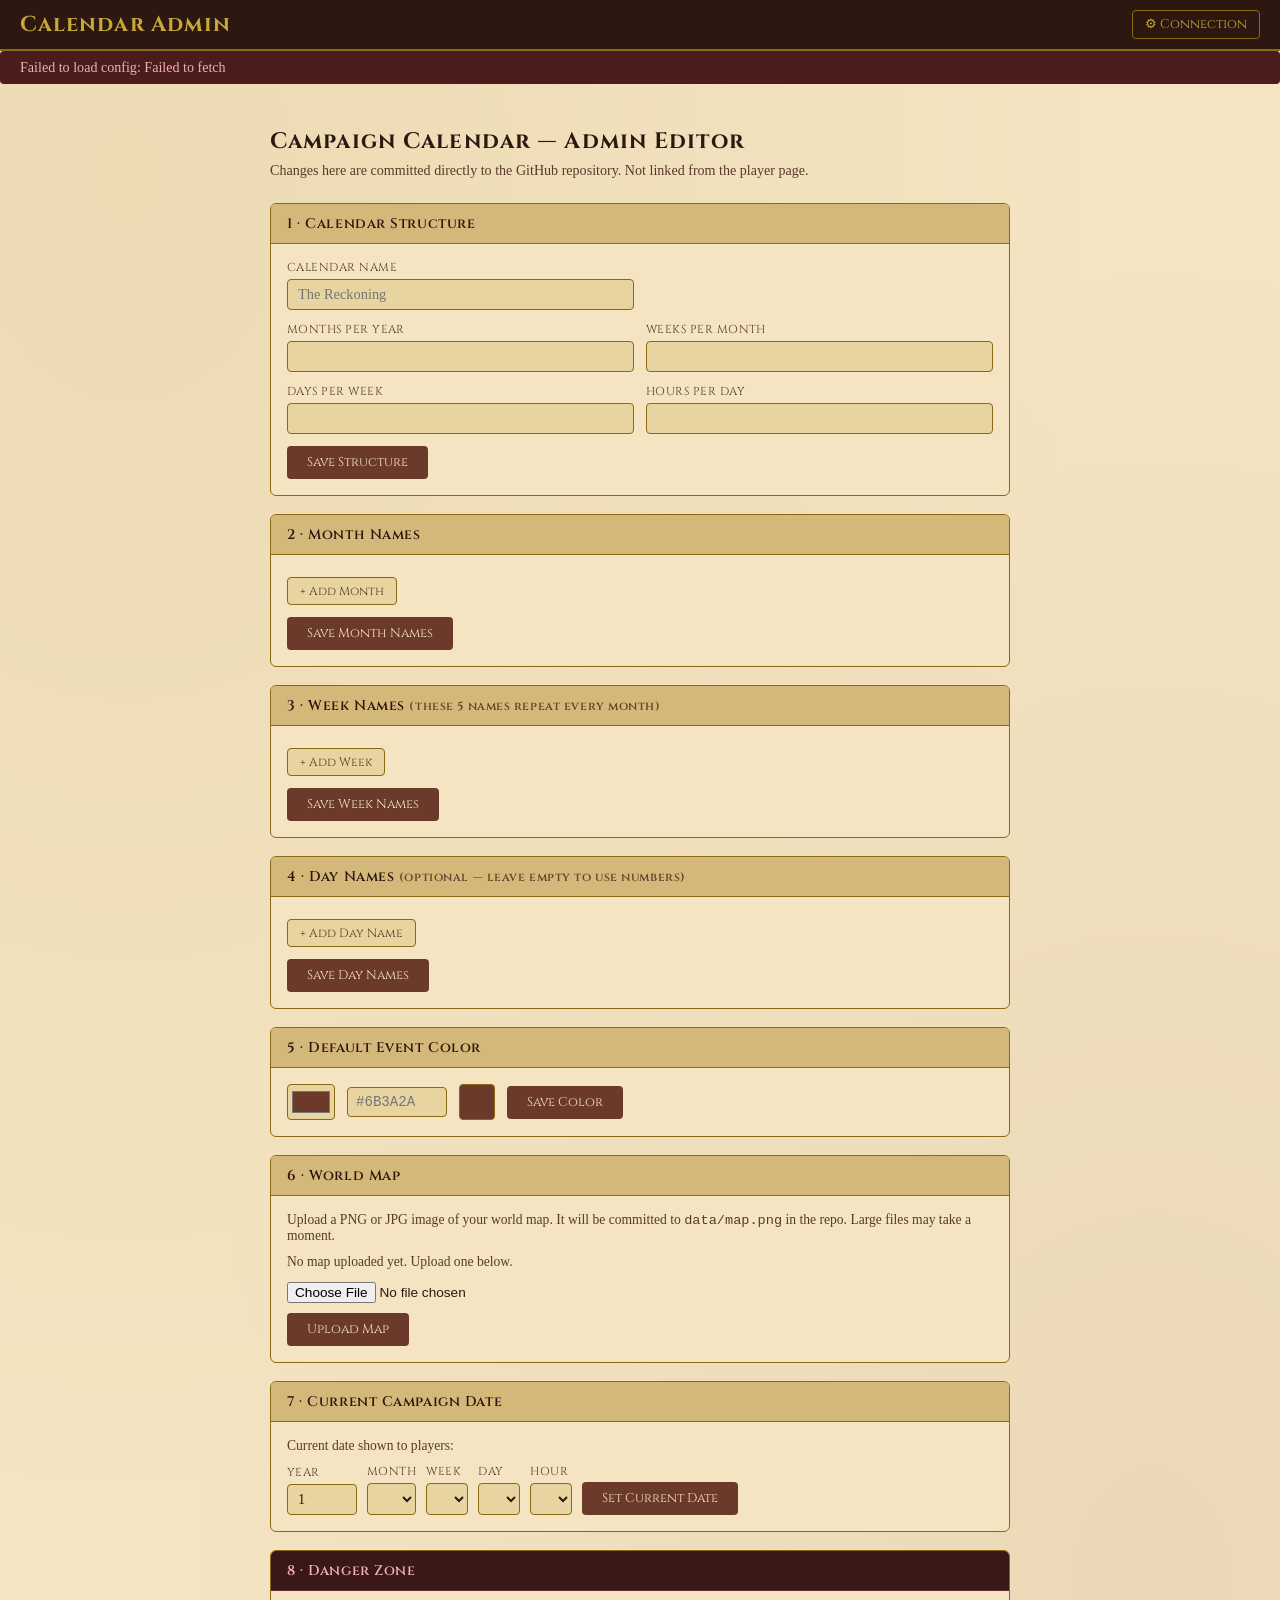
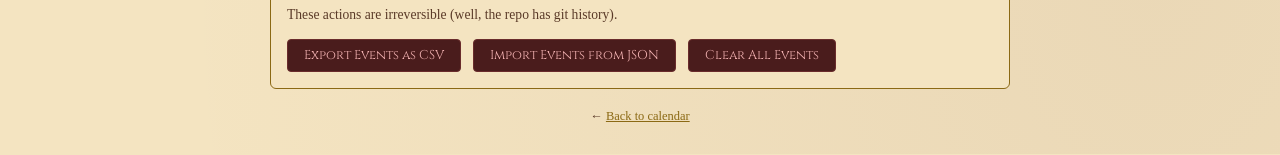
==== admin.html @ 3a949942 "Initial commit: Campaign Calendar app" ====
<!DOCTYPE html>
<html lang="en">
<head>
  <meta charset="UTF-8">
  <meta name="viewport" content="width=device-width, initial-scale=1.0">
  <title>Calendar Admin</title>
  <link rel="preconnect" href="https://fonts.googleapis.com">
  <link rel="preconnect" href="https://fonts.gstatic.com" crossorigin>
  <link href="https://fonts.googleapis.com/css2?family=Cinzel:wght@400;600;700&family=IM+Fell+English:ital@0;1&display=swap" rel="stylesheet">
  <link rel="stylesheet" href="css/style.css">
</head>
<body>

<header>
  <h1 id="calendar-name" style="flex:1">Calendar Admin</h1>
  <div class="pat-control">
    <button id="pat-toggle">⚙ Connection</button>
    <div id="pat-panel" class="hidden">
      <label for="pat-input">GitHub Personal Access Token</label>
      <input id="pat-input" type="password" placeholder="ghp_…" autocomplete="off">
      <div style="display:flex;align-items:center;gap:8px">
        <button id="pat-save">Connect</button>
        <span id="pat-status"></span>
      </div>
    </div>
  </div>
</header>

<div id="admin-banner" class="hidden" style="padding:8px 20px;font-size:.88rem"></div>

<div class="admin-wrap">
  <p class="admin-header">Campaign Calendar — Admin Editor</p>
  <p class="admin-sub">Changes here are committed directly to the GitHub repository. Not linked from the player page.</p>

  <!-- ── 1. Calendar Structure ────────────────────────────── -->
  <div class="admin-section">
    <div class="admin-section-title">1 · Calendar Structure</div>
    <div class="admin-section-body">
      <div class="admin-grid-2">
        <div class="admin-field">
          <label>Calendar Name</label>
          <input id="cfg-calendarName" type="text" placeholder="The Reckoning">
        </div>
        <div class="admin-field" style="display:flex;align-items:flex-end;gap:8px">
          <!-- spacer -->
        </div>
        <div class="admin-field">
          <label>Months per Year</label>
          <input id="cfg-monthsPerYear" type="number" min="1" max="99">
        </div>
        <div class="admin-field">
          <label>Weeks per Month</label>
          <input id="cfg-weeksPerMonth" type="number" min="1" max="99">
        </div>
        <div class="admin-field">
          <label>Days per Week</label>
          <input id="cfg-daysPerWeek" type="number" min="1" max="99">
        </div>
        <div class="admin-field">
          <label>Hours per Day</label>
          <input id="cfg-hoursPerDay" type="number" min="1" max="99">
        </div>
      </div>
      <button class="admin-save-btn" id="save-structure-btn">Save Structure</button>
    </div>
  </div>

  <!-- ── 2. Month Names ────────────────────────────────────── -->
  <div class="admin-section">
    <div class="admin-section-title">2 · Month Names</div>
    <div class="admin-section-body">
      <div class="names-list" id="month-names-list"></div>
      <button class="add-name-btn" id="add-month-btn">+ Add Month</button>
      <br>
      <button class="admin-save-btn" id="save-months-btn">Save Month Names</button>
    </div>
  </div>

  <!-- ── 3. Week Names ─────────────────────────────────────── -->
  <div class="admin-section">
    <div class="admin-section-title">3 · Week Names <span style="font-size:.75rem;opacity:.7">(these 5 names repeat every month)</span></div>
    <div class="admin-section-body">
      <div class="names-list" id="week-names-list"></div>
      <button class="add-name-btn" id="add-week-btn">+ Add Week</button>
      <br>
      <button class="admin-save-btn" id="save-weeks-btn">Save Week Names</button>
    </div>
  </div>

  <!-- ── 4. Day Names (optional) ───────────────────────────── -->
  <div class="admin-section">
    <div class="admin-section-title">4 · Day Names <span style="font-size:.75rem;opacity:.7">(optional — leave empty to use numbers)</span></div>
    <div class="admin-section-body">
      <div class="names-list" id="day-names-list"></div>
      <button class="add-name-btn" id="add-day-btn">+ Add Day Name</button>
      <br>
      <button class="admin-save-btn" id="save-days-btn">Save Day Names</button>
    </div>
  </div>

  <!-- ── 5. Default Event Color ────────────────────────────── -->
  <div class="admin-section">
    <div class="admin-section-title">5 · Default Event Color</div>
    <div class="admin-section-body" style="display:flex;align-items:center;gap:12px;flex-wrap:wrap">
      <input id="cfg-defaultEventColor" type="color" value="#6B3A2A" style="width:48px;height:36px;border:1px solid var(--border);border-radius:4px;padding:2px;cursor:pointer;background:var(--parchment-dark)">
      <input id="cfg-defaultEventColorHex" type="text" placeholder="#6B3A2A" maxlength="7"
        style="width:100px;font-family:monospace;font-size:.88rem;padding:6px 8px;background:var(--parchment-dark);border:1px solid var(--border);border-radius:4px;color:var(--ink)">
      <div id="color-preview-admin" style="width:36px;height:36px;border-radius:4px;border:1px solid var(--border);background:#6B3A2A"></div>
      <button class="admin-save-btn" id="save-color-btn" style="margin-top:0">Save Color</button>
    </div>
  </div>

  <!-- ── 6. World Map ──────────────────────────────────────── -->
  <div class="admin-section">
    <div class="admin-section-title">6 · World Map</div>
    <div class="admin-section-body">
      <p style="font-size:.85rem;color:var(--ink-light);margin-bottom:10px">
        Upload a PNG or JPG image of your world map. It will be committed to <code>data/map.png</code> in the repo.
        Large files may take a moment.
      </p>
      <div style="margin-bottom:12px">
        <img id="map-preview" src="" alt="" style="max-width:100%;max-height:200px;border:1px solid var(--gold);border-radius:4px;display:none">
        <p id="map-preview-none" style="font-size:.85rem;color:var(--ink-light)">No map uploaded yet. Upload one below.</p>
      </div>
      <input id="map-file-input" type="file" accept="image/png,image/jpeg,image/webp" style="font-size:.85rem;color:var(--ink)">
      <br>
      <button class="admin-save-btn" id="upload-map-btn" style="margin-top:10px">Upload Map</button>
    </div>
  </div>

  <!-- ── 7. Current Date ───────────────────────────────────── -->
  <div class="admin-section">
    <div class="admin-section-title">7 · Current Campaign Date</div>
    <div class="admin-section-body">
      <p style="font-size:.85rem;color:var(--ink-light);margin-bottom:10px">
        Current date shown to players: <strong id="current-date-disp"></strong>
      </p>
      <div style="display:flex;gap:10px;flex-wrap:wrap;align-items:flex-end">
        <div class="admin-field"><label>Year</label><input id="cd-year" type="number" min="1" value="1" style="width:70px"></div>
        <div class="admin-field"><label>Month</label><select id="cd-month"></select></div>
        <div class="admin-field"><label>Week</label><select id="cd-week"></select></div>
        <div class="admin-field"><label>Day</label><select id="cd-day"></select></div>
        <div class="admin-field"><label>Hour</label><select id="cd-hour"></select></div>
        <button class="admin-save-btn" id="save-current-date-btn" style="margin-top:0">Set Current Date</button>
      </div>
    </div>
  </div>

  <!-- ── 8. Danger Zone ───────────────────────────────────── -->
  <div class="admin-section danger-zone">
    <div class="admin-section-title">8 · Danger Zone</div>
    <div class="admin-section-body">
      <p style="font-size:.85rem;color:var(--ink-light);margin-bottom:10px">These actions are irreversible (well, the repo has git history).</p>
      <button class="danger-btn" id="export-csv-btn">Export Events as CSV</button>
      <label class="danger-btn" style="display:inline-block;cursor:pointer">
        Import Events from JSON
        <input id="import-json-input" type="file" accept=".json" style="display:none">
      </label>
      <button class="danger-btn" id="clear-events-btn">Clear All Events</button>
    </div>
  </div>

  <p style="text-align:center;font-size:.78rem;color:var(--ink-light);margin-top:20px">
    ← <a href="index.html" style="color:var(--gold)">Back to calendar</a>
  </p>
</div>

<!-- ── Scripts ─────────────────────────────────────────────── -->
<script src="js/repo-config.js"></script>
<script src="js/github-api.js"></script>
<script src="js/time-calc.js"></script>
<script src="js/events.js"></script>
<script>
/* ── Admin app ──────────────────────────────────────────────── */
let CFG = null;
let CURRENT_DATE = null;

async function adminInit() {
  showBanner('Loading…', 'info');
  try {
    const [cfgRes, cdRes, evRes] = await Promise.all([
      GithubAPI.readFile('data/config.json'),
      GithubAPI.readFile('data/current-date.json').catch(() => ({ content: {year:1,month:1,week:1,day:1,hour:0} })),
      GithubAPI.readFile('data/events.json').catch(() => ({ content: [] }))
    ]);
    CFG = cfgRes.content;
    CURRENT_DATE = cdRes.content;
    Events.importJSON(evRes.content);
  } catch (e) {
    showBanner('Failed to load config: ' + e.message, 'error');
    return;
  }
  document.title = (CFG.calendarName || 'Calendar') + ' — Admin';
  document.getElementById('calendar-name').textContent = (CFG.calendarName || 'Calendar') + ' — Admin';
  populateFields();
  hideBanner();
  if (GithubAPI.getPAT()) updatePATStatus(GithubAPI.getPAT());
}

function populateFields() {
  document.getElementById('cfg-calendarName').value   = CFG.calendarName || '';
  document.getElementById('cfg-monthsPerYear').value  = CFG.monthsPerYear;
  document.getElementById('cfg-weeksPerMonth').value  = CFG.weeksPerMonth;
  document.getElementById('cfg-daysPerWeek').value    = CFG.daysPerWeek;
  document.getElementById('cfg-hoursPerDay').value    = CFG.hoursPerDay;

  buildNamesList('month-names-list', CFG.monthNames || []);
  buildNamesList('week-names-list',  CFG.weekNames  || []);
  buildNamesList('day-names-list',   CFG.dayNames   || []);

  const col = CFG.defaultEventColor || '#6B3A2A';
  document.getElementById('cfg-defaultEventColor').value    = col;
  document.getElementById('cfg-defaultEventColorHex').value = col;
  document.getElementById('color-preview-admin').style.background = col;

  buildSelect('cd-month', CFG.monthNames || [], CURRENT_DATE.month - 1);
  buildSelect('cd-week',  CFG.weekNames  || [], CURRENT_DATE.week  - 1);
  buildDaySelect('cd-day',  CFG.daysPerWeek,  CFG.dayNames || [], CURRENT_DATE.day  - 1);
  buildHourSelect('cd-hour', CFG.hoursPerDay, CURRENT_DATE.hour);
  document.getElementById('cd-year').value = CURRENT_DATE.year;

  updateCurrentDateDisplay();

  const mapUrl = `https://raw.githubusercontent.com/${REPO_OWNER}/${REPO_NAME}/main/data/map.png?t=${Date.now()}`;
  const img = document.getElementById('map-preview');
  img.onload = () => { img.style.display = 'block'; document.getElementById('map-preview-none').style.display = 'none'; };
  img.onerror = () => { img.style.display = 'none'; document.getElementById('map-preview-none').style.display = 'block'; };
  img.src = mapUrl;
}

function buildNamesList(containerId, names) {
  const el = document.getElementById(containerId);
  el.innerHTML = '';
  names.forEach((name, i) => {
    el.appendChild(makeNameItem(name, i));
  });
}

function makeNameItem(value, idx) {
  const div = document.createElement('div');
  div.className = 'name-item';
  const inp = document.createElement('input');
  inp.type = 'text';
  inp.value = value;
  inp.dataset.index = idx;
  const rm = document.createElement('button');
  rm.className = 'rm-btn';
  rm.textContent = '×';
  rm.addEventListener('click', () => div.remove());
  div.appendChild(inp);
  div.appendChild(rm);
  return div;
}

function readNamesList(containerId) {
  return Array.from(document.querySelectorAll(`#${containerId} .name-item input`)).map(i => i.value.trim()).filter(Boolean);
}

function buildSelect(id, names, selectedIdx) {
  const sel = document.getElementById(id);
  if (!sel) return;
  sel.innerHTML = names.map((n, i) => `<option value="${i+1}"${i===selectedIdx?' selected':''}>${n}</option>`).join('');
}

function buildDaySelect(id, count, dayNames, selectedIdx) {
  const sel = document.getElementById(id);
  if (!sel) return;
  sel.innerHTML = Array.from({length: count}, (_, i) =>
    `<option value="${i+1}"${i===selectedIdx?' selected':''}>${dayNames[i] || i+1}</option>`
  ).join('');
}

function buildHourSelect(id, count, selectedHour) {
  const sel = document.getElementById(id);
  if (!sel) return;
  sel.innerHTML = Array.from({length: count}, (_, i) =>
    `<option value="${i}"${i===selectedHour?' selected':''}>${String(i).padStart(2,'0')}:00</option>`
  ).join('');
}

function updateCurrentDateDisplay() {
  if (!CURRENT_DATE || !CFG) return;
  document.getElementById('current-date-disp').textContent = TimeCalc.format(CURRENT_DATE, CFG);
}

/* ── PAT ────────────────────────────────────────────────────── */
document.getElementById('pat-toggle').addEventListener('click', () => {
  document.getElementById('pat-panel').classList.toggle('hidden');
});
document.getElementById('pat-save').addEventListener('click', async () => {
  const val = document.getElementById('pat-input').value.trim();
  if (!val) return;
  try {
    const login = await GithubAPI.testPAT(val);
    GithubAPI.setPAT(val);
    document.getElementById('pat-status').textContent = `✓ ${login}`;
    document.getElementById('pat-status').className = 'pat-ok';
    showBanner(`Connected as ${login}`, 'success');
    document.getElementById('pat-panel').classList.add('hidden');
  } catch (e) { showBanner(e.message, 'error'); }
});
async function updatePATStatus(pat) {
  document.getElementById('pat-status').textContent = '…';
  try {
    const res = await fetch('https://api.github.com/user', {
      headers: { 'Authorization': `token ${pat}`, 'Accept': 'application/vnd.github.v3+json' }
    });
    const u = await res.json();
    document.getElementById('pat-status').textContent = res.ok ? `✓ ${u.login}` : '✗ Invalid';
    document.getElementById('pat-status').className = res.ok ? 'pat-ok' : 'pat-error';
  } catch (_) { document.getElementById('pat-status').textContent = '✗'; }
}

/* ── Color sync ─────────────────────────────────────────────── */
document.getElementById('cfg-defaultEventColor').addEventListener('input', e => {
  document.getElementById('cfg-defaultEventColorHex').value = e.target.value;
  document.getElementById('color-preview-admin').style.background = e.target.value;
});
document.getElementById('cfg-defaultEventColorHex').addEventListener('input', e => {
  const v = e.target.value;
  if (/^#[0-9A-Fa-f]{6}$/.test(v)) {
    document.getElementById('cfg-defaultEventColor').value = v;
    document.getElementById('color-preview-admin').style.background = v;
  }
});

/* ── Save handlers ──────────────────────────────────────────── */
function requirePAT() {
  if (!GithubAPI.getPAT()) {
    showBanner('Enter your GitHub PAT first.', 'error');
    document.getElementById('pat-panel').classList.remove('hidden');
    return false;
  }
  return true;
}

async function saveConfig(updates, successMsg) {
  if (!requirePAT()) return;
  Object.assign(CFG, updates);
  try {
    await GithubAPI.writeJSON('data/config.json', CFG, 'Admin: update calendar config');
    showBanner(successMsg || 'Saved!', 'success');
  } catch (e) { showBanner(e.message, 'error'); }
}

document.getElementById('save-structure-btn').addEventListener('click', () => {
  saveConfig({
    calendarName:   document.getElementById('cfg-calendarName').value.trim() || CFG.calendarName,
    monthsPerYear:  +document.getElementById('cfg-monthsPerYear').value,
    weeksPerMonth:  +document.getElementById('cfg-weeksPerMonth').value,
    daysPerWeek:    +document.getElementById('cfg-daysPerWeek').value,
    hoursPerDay:    +document.getElementById('cfg-hoursPerDay').value
  }, 'Structure saved!');
});

document.getElementById('add-month-btn').addEventListener('click', () => {
  const list = document.getElementById('month-names-list');
  list.appendChild(makeNameItem('', list.children.length));
});
document.getElementById('save-months-btn').addEventListener('click', () => {
  saveConfig({ monthNames: readNamesList('month-names-list') }, 'Month names saved!');
});

document.getElementById('add-week-btn').addEventListener('click', () => {
  const list = document.getElementById('week-names-list');
  list.appendChild(makeNameItem('', list.children.length));
});
document.getElementById('save-weeks-btn').addEventListener('click', () => {
  saveConfig({ weekNames: readNamesList('week-names-list') }, 'Week names saved!');
});

document.getElementById('add-day-btn').addEventListener('click', () => {
  const list = document.getElementById('day-names-list');
  list.appendChild(makeNameItem('', list.children.length));
});
document.getElementById('save-days-btn').addEventListener('click', () => {
  saveConfig({ dayNames: readNamesList('day-names-list') }, 'Day names saved!');
});

document.getElementById('save-color-btn').addEventListener('click', () => {
  saveConfig({ defaultEventColor: document.getElementById('cfg-defaultEventColorHex').value || '#6B3A2A' }, 'Default color saved!');
});

/* ── Map upload ─────────────────────────────────────────────── */
document.getElementById('upload-map-btn').addEventListener('click', async () => {
  if (!requirePAT()) return;
  const file = document.getElementById('map-file-input').files[0];
  if (!file) { showBanner('Select an image file first.', 'error'); return; }
  showBanner('Uploading map image…', 'info');
  const reader = new FileReader();
  reader.onload = async ev => {
    const base64 = ev.target.result.split(',')[1];
    try {
      await GithubAPI.writeImage('data/map.png', base64, 'Admin: upload world map');
      showBanner('Map uploaded! It may take a minute for GitHub Pages to reflect it.', 'success');
      const img = document.getElementById('map-preview');
      img.src = `https://raw.githubusercontent.com/${REPO_OWNER}/${REPO_NAME}/main/data/map.png?t=${Date.now()}`;
      img.style.display = 'block';
      document.getElementById('map-preview-none').style.display = 'none';
    } catch (e) { showBanner(e.message, 'error'); }
  };
  reader.readAsDataURL(file);
});

/* ── Current date ───────────────────────────────────────────── */
document.getElementById('save-current-date-btn').addEventListener('click', async () => {
  if (!requirePAT()) return;
  const newDate = {
    year:  +document.getElementById('cd-year').value,
    month: +document.getElementById('cd-month').value,
    week:  +document.getElementById('cd-week').value,
    day:   +document.getElementById('cd-day').value,
    hour:  +document.getElementById('cd-hour').value
  };
  try {
    await GithubAPI.writeJSON('data/current-date.json', newDate, `Admin: set current date to ${TimeCalc.format(newDate, CFG)}`);
    CURRENT_DATE = newDate;
    updateCurrentDateDisplay();
    showBanner('Current date updated!', 'success');
  } catch (e) { showBanner(e.message, 'error'); }
});

/* ── Danger zone ────────────────────────────────────────────── */
document.getElementById('export-csv-btn').addEventListener('click', () => {
  const csv = Events.exportCSV();
  const blob = new Blob([csv], { type: 'text/csv' });
  const a = document.createElement('a');
  a.href = URL.createObjectURL(blob);
  a.download = 'campaign-events.csv';
  a.click();
});

document.getElementById('import-json-input').addEventListener('change', async e => {
  if (!requirePAT()) return;
  const file = e.target.files[0];
  if (!file) return;
  const text = await file.text();
  let parsed;
  try { parsed = JSON.parse(text); } catch (_) { showBanner('Invalid JSON file.', 'error'); return; }
  if (!confirm(`Import ${Array.isArray(parsed) ? parsed.length : '?'} events? This will REPLACE all existing events.`)) return;
  try {
    Events.importJSON(parsed);
    await Events.save('Admin: import events from JSON');
    showBanner('Events imported!', 'success');
  } catch (err) { showBanner(err.message, 'error'); }
});

document.getElementById('clear-events-btn').addEventListener('click', async () => {
  if (!requirePAT()) return;
  if (!confirm('Delete ALL events? This cannot be undone (except via git history).')) return;
  try {
    Events.importJSON([]);
    await Events.save('Admin: clear all events');
    showBanner('All events cleared.', 'success');
  } catch (e) { showBanner(e.message, 'error'); }
});

/* ── Banner ─────────────────────────────────────────────────── */
let _bt = null;
function showBanner(msg, type) {
  const el = document.getElementById('admin-banner');
  el.textContent = msg;
  el.className = type === 'success' ? 'admin-banner admin-banner-success' : 'admin-banner admin-banner-error';
  el.classList.remove('hidden');
  clearTimeout(_bt);
  if (type !== 'error') _bt = setTimeout(() => el.classList.add('hidden'), 3000);
}
function hideBanner() { document.getElementById('admin-banner').classList.add('hidden'); }

/* ── Boot ───────────────────────────────────────────────────── */
window.addEventListener('DOMContentLoaded', adminInit);
</script>

</body>
</html>
---- css/style.css ----
/* ── Google Fonts loaded in HTML ─────────────────────────────── */
:root {
  --parchment:      #f4e4c1;
  --parchment-dark: #e8d4a0;
  --parchment-deep: #d4b87a;
  --ink:            #2c1810;
  --ink-light:      #5a3a28;
  --gold:           #8b6914;
  --gold-light:     #c8a83a;
  --crimson:        #6b3a2a;
  --shadow:         rgba(44,24,16,0.18);
  --border:         #8b6914;
  --radius:         4px;
}

*, *::before, *::after { box-sizing: border-box; margin: 0; padding: 0; }

body {
  font-family: 'IM Fell English', Georgia, serif;
  background: var(--parchment);
  color: var(--ink);
  min-height: 100vh;
  background-image:
    radial-gradient(ellipse at 10% 10%, rgba(139,105,20,0.08) 0%, transparent 60%),
    radial-gradient(ellipse at 90% 90%, rgba(107,58,42,0.07) 0%, transparent 60%);
}

/* ── Header ──────────────────────────────────────────────────── */
header {
  background: var(--ink);
  color: var(--parchment);
  display: flex;
  align-items: center;
  gap: 16px;
  padding: 10px 20px;
  border-bottom: 2px solid var(--gold);
  flex-wrap: wrap;
}

#calendar-name {
  font-family: 'Cinzel', serif;
  font-size: 1.35rem;
  font-weight: 700;
  letter-spacing: 0.05em;
  color: var(--gold-light);
  flex: 1;
  min-width: 160px;
}

.tab-nav { display: flex; gap: 4px; }

.tab-btn {
  font-family: 'Cinzel', serif;
  font-size: 0.85rem;
  background: transparent;
  color: var(--parchment-dark);
  border: 1px solid transparent;
  padding: 6px 16px;
  cursor: pointer;
  border-radius: var(--radius);
  letter-spacing: 0.04em;
  transition: all 0.15s;
}
.tab-btn:hover { border-color: var(--gold); color: var(--gold-light); }
.tab-btn.active { background: var(--gold); color: var(--ink); border-color: var(--gold); }

.pat-control { margin-left: auto; position: relative; }

#pat-toggle {
  font-family: 'Cinzel', serif;
  font-size: 0.8rem;
  background: transparent;
  border: 1px solid var(--gold);
  color: var(--gold-light);
  padding: 5px 12px;
  cursor: pointer;
  border-radius: var(--radius);
}
#pat-toggle:hover { background: var(--gold); color: var(--ink); }

#pat-panel {
  position: absolute;
  top: calc(100% + 6px);
  right: 0;
  background: var(--ink);
  border: 1px solid var(--gold);
  border-radius: var(--radius);
  padding: 12px;
  z-index: 200;
  display: flex;
  flex-direction: column;
  gap: 8px;
  min-width: 260px;
  box-shadow: 0 4px 16px var(--shadow);
}
#pat-panel label { font-size: 0.8rem; color: var(--parchment-dark); }
#pat-input {
  width: 100%;
  padding: 6px 8px;
  background: #1a0e08;
  border: 1px solid var(--gold);
  color: var(--parchment);
  border-radius: var(--radius);
  font-family: monospace;
  font-size: 0.85rem;
}
#pat-save {
  font-family: 'Cinzel', serif;
  font-size: 0.8rem;
  background: var(--gold);
  color: var(--ink);
  border: none;
  padding: 6px 14px;
  cursor: pointer;
  border-radius: var(--radius);
  align-self: flex-end;
}
#pat-status { font-size: 0.8rem; color: var(--parchment-dark); }
.pat-ok  { color: #7fcf7f !important; }
.pat-error { color: #cf7f7f !important; }

/* ── Banner ──────────────────────────────────────────────────── */
#banner {
  font-family: 'IM Fell English', serif;
  font-size: 0.9rem;
  padding: 8px 20px;
  text-align: center;
  border-bottom: 1px solid;
}
#banner.banner-info    { background: #e8d4a0; color: var(--ink); border-color: var(--gold); }
#banner.banner-success { background: #2a4a2a; color: #b0e0b0; border-color: #5a9a5a; }
#banner.banner-error   { background: #4a1c1c; color: #f0b0b0; border-color: #9a5a5a; }

/* ── Tab content ─────────────────────────────────────────────── */
.tab-content { display: block; }
.tab-content.hidden { display: none; }

/* ── Calendar controls bar ───────────────────────────────────── */
.calendar-controls {
  display: flex;
  align-items: center;
  gap: 12px;
  padding: 10px 20px;
  border-bottom: 1px solid var(--parchment-deep);
  flex-wrap: wrap;
}

.view-toggle { display: flex; gap: 4px; }
.view-btn {
  font-family: 'Cinzel', serif;
  font-size: 0.8rem;
  background: var(--parchment-dark);
  border: 1px solid var(--border);
  color: var(--ink-light);
  padding: 5px 14px;
  cursor: pointer;
  border-radius: var(--radius);
}
.view-btn.active { background: var(--crimson); color: var(--parchment); border-color: var(--crimson); }

.nav-controls { display: flex; align-items: center; gap: 8px; }
.nav-controls button {
  font-family: 'Cinzel', serif;
  font-size: 0.8rem;
  background: var(--parchment-dark);
  border: 1px solid var(--border);
  color: var(--ink);
  padding: 5px 12px;
  cursor: pointer;
  border-radius: var(--radius);
}
.nav-controls button:hover { background: var(--gold); color: var(--parchment); }
#nav-label {
  font-family: 'Cinzel', serif;
  font-size: 0.95rem;
  color: var(--ink);
  min-width: 220px;
  text-align: center;
  letter-spacing: 0.03em;
}

#add-event-btn {
  margin-left: auto;
  font-family: 'Cinzel', serif;
  font-size: 0.8rem;
  background: var(--crimson);
  color: var(--parchment);
  border: 1px solid #8b3a2a;
  padding: 6px 16px;
  cursor: pointer;
  border-radius: var(--radius);
}
#add-event-btn:hover { background: #8b3a2a; }

/* ── Calendar layout ─────────────────────────────────────────── */
.calendar-layout {
  display: flex;
  gap: 0;
  align-items: flex-start;
  min-height: calc(100vh - 140px);
}

#calendar-grid {
  flex: 1;
  overflow: auto;
  padding: 16px 20px;
}

/* ── Month view ──────────────────────────────────────────────── */
.month-view {
  border: 1px solid var(--gold);
  border-radius: var(--radius);
  overflow: hidden;
}

.month-header-row, .week-row {
  display: grid;
  grid-template-columns: 110px repeat(var(--days-per-week, 10), 1fr);
}

.week-label-header, .day-header {
  background: var(--ink);
  color: var(--gold-light);
  font-family: 'Cinzel', serif;
  font-size: 0.75rem;
  text-align: center;
  padding: 8px 4px;
  border-right: 1px solid #3a2a1a;
  letter-spacing: 0.03em;
}
.day-header:last-child { border-right: none; }

.week-label {
  background: var(--parchment-deep);
  color: var(--ink);
  font-family: 'Cinzel', serif;
  font-size: 0.72rem;
  font-weight: 600;
  padding: 8px 6px;
  border-right: 1px solid var(--parchment-deep);
  border-bottom: 1px solid var(--parchment-deep);
  display: flex;
  align-items: center;
  justify-content: center;
  text-align: center;
  writing-mode: horizontal-tb;
  letter-spacing: 0.02em;
}

.day-cell {
  background: var(--parchment);
  border-right: 1px solid var(--parchment-deep);
  border-bottom: 1px solid var(--parchment-deep);
  min-height: 90px;
  padding: 4px;
  cursor: pointer;
  transition: background 0.1s;
  position: relative;
}
.day-cell:last-child { border-right: none; }
.day-cell:hover { background: #ede0b8; }
.day-cell.current-day { background: #f0e0a8; }
.day-cell.current-day .day-number {
  background: var(--crimson);
  color: var(--parchment);
  border-radius: 50%;
  width: 22px; height: 22px;
  display: inline-flex;
  align-items: center;
  justify-content: center;
}

.day-number {
  font-family: 'Cinzel', serif;
  font-size: 0.72rem;
  color: var(--ink-light);
  display: block;
  margin-bottom: 2px;
}

.cell-events { display: flex; flex-direction: column; gap: 2px; }

.event-chip {
  font-size: 0.72rem;
  font-family: 'IM Fell English', serif;
  padding: 2px 5px;
  border-radius: 3px;
  cursor: pointer;
  white-space: nowrap;
  overflow: hidden;
  text-overflow: ellipsis;
  transition: opacity 0.1s;
  line-height: 1.4;
}
.event-chip:hover { opacity: 0.85; }

/* ── Week view ───────────────────────────────────────────────── */
.week-view { overflow: auto; }

.week-view-header {
  display: grid;
  position: sticky;
  top: 0;
  z-index: 10;
  background: var(--ink);
  grid-template-columns: 56px repeat(var(--days-per-week, 10), 1fr);
  border-bottom: 2px solid var(--gold);
}

.wv-corner { border-right: 1px solid #3a2a1a; }

.wv-day-header {
  font-family: 'Cinzel', serif;
  font-size: 0.75rem;
  color: var(--gold-light);
  text-align: center;
  padding: 8px 4px;
  border-right: 1px solid #3a2a1a;
  letter-spacing: 0.03em;
}
.wv-day-header:last-child { border-right: none; }
.wv-day-header.current-day-header { color: #f0d060; font-weight: 700; }

.week-view-body { display: flex; }

.hour-labels {
  width: 56px;
  flex-shrink: 0;
  border-right: 1px solid var(--parchment-deep);
}
.hour-label {
  font-family: 'Cinzel', serif;
  font-size: 0.65rem;
  color: var(--ink-light);
  text-align: right;
  padding: 2px 4px 0 0;
  border-bottom: 1px solid var(--parchment-deep);
}

.day-columns { display: flex; flex: 1; }

.day-col {
  flex: 1;
  position: relative;
  border-right: 1px solid var(--parchment-deep);
  cursor: pointer;
}
.day-col:last-child { border-right: none; }

.hour-slot {
  border-bottom: 1px solid var(--parchment-deep);
  width: 100%;
}
.hour-slot:hover { background: rgba(139,105,20,0.07); }
.hour-slot.current-hour { background: rgba(240,224,168,0.4); }

.week-event-block {
  position: absolute;
  left: 2px;
  right: 2px;
  border-radius: 3px;
  font-size: 0.7rem;
  font-family: 'IM Fell English', serif;
  padding: 2px 4px;
  overflow: hidden;
  cursor: pointer;
  z-index: 2;
  line-height: 1.3;
  box-shadow: 0 1px 3px var(--shadow);
}
.week-event-block:hover { opacity: 0.88; }

/* ── Sidebar ─────────────────────────────────────────────────── */
.sidebar {
  width: 240px;
  flex-shrink: 0;
  padding: 16px;
  border-left: 1px solid var(--parchment-deep);
  background: #ede0b0;
}

.current-date-box {
  border: 1px solid var(--gold);
  border-radius: var(--radius);
  padding: 12px;
  background: var(--parchment);
  margin-bottom: 12px;
}
.current-date-box h3 {
  font-family: 'Cinzel', serif;
  font-size: 0.82rem;
  color: var(--ink);
  margin-bottom: 6px;
  letter-spacing: 0.04em;
}
#current-date-display {
  font-size: 0.82rem;
  color: var(--ink-light);
  margin-bottom: 8px;
  line-height: 1.5;
}

#advance-time-toggle {
  font-family: 'Cinzel', serif;
  font-size: 0.78rem;
  background: var(--parchment-deep);
  border: 1px solid var(--border);
  color: var(--ink);
  padding: 5px 12px;
  cursor: pointer;
  border-radius: var(--radius);
  width: 100%;
}
#advance-time-toggle:hover { background: var(--gold); color: var(--parchment); }

#time-calc-panel {
  border: 1px solid var(--gold);
  border-radius: var(--radius);
  padding: 12px;
  background: var(--parchment);
}
#time-calc-panel h4 {
  font-family: 'Cinzel', serif;
  font-size: 0.78rem;
  color: var(--ink);
  margin-bottom: 8px;
  letter-spacing: 0.03em;
}

.tc-section-label {
  font-family: 'Cinzel', serif;
  font-size: 0.7rem;
  color: var(--ink-light);
  margin: 8px 0 4px;
  text-transform: uppercase;
  letter-spacing: 0.06em;
}

.tc-date-row {
  display: grid;
  grid-template-columns: 1fr 1fr;
  gap: 4px;
  margin-bottom: 4px;
}

.tc-date-row select, .tc-date-row input,
#time-calc-form input[type=number] {
  font-family: 'IM Fell English', serif;
  font-size: 0.75rem;
  padding: 3px 5px;
  background: var(--parchment-dark);
  border: 1px solid var(--border);
  border-radius: var(--radius);
  color: var(--ink);
  width: 100%;
}

.tc-dur-grid {
  display: grid;
  grid-template-columns: 1fr 1fr;
  gap: 4px;
  margin-bottom: 8px;
}
.tc-dur-grid label { font-size: 0.7rem; color: var(--ink-light); }
.tc-dur-grid input {
  font-size: 0.75rem;
  padding: 3px 5px;
  background: var(--parchment-dark);
  border: 1px solid var(--border);
  border-radius: var(--radius);
  color: var(--ink);
  width: 100%;
}

#calc-btn, #set-current-btn {
  font-family: 'Cinzel', serif;
  font-size: 0.75rem;
  background: var(--crimson);
  color: var(--parchment);
  border: none;
  padding: 5px 12px;
  cursor: pointer;
  border-radius: var(--radius);
  width: 100%;
  margin-top: 4px;
}
#calc-btn:hover, #set-current-btn:hover { opacity: 0.88; }
#set-current-btn { background: var(--gold); color: var(--ink); margin-top: 6px; }

#calc-result-row { margin-top: 8px; }
#calc-result {
  font-size: 0.8rem;
  color: var(--ink);
  line-height: 1.5;
  background: var(--parchment-dark);
  border: 1px solid var(--border);
  padding: 6px 8px;
  border-radius: var(--radius);
}

/* ── Map tab ──────────────────────────────────────────────────── */
#tab-map { display: flex; flex-direction: column; height: calc(100vh - 100px); }

.map-controls {
  display: flex;
  gap: 8px;
  padding: 10px 20px;
  border-bottom: 1px solid var(--parchment-deep);
}
.map-controls button {
  font-family: 'Cinzel', serif;
  font-size: 0.8rem;
  background: var(--parchment-dark);
  border: 1px solid var(--border);
  color: var(--ink);
  padding: 6px 14px;
  cursor: pointer;
  border-radius: var(--radius);
}
.map-controls button:hover { background: var(--gold); color: var(--parchment); }
.map-controls button.active { background: var(--crimson); color: var(--parchment); border-color: var(--crimson); }

#map-container { flex: 1; position: relative; background: var(--parchment-dark); }

#map-placeholder {
  position: absolute; inset: 0;
  display: flex; align-items: center; justify-content: center;
  flex-direction: column; gap: 10px;
  color: var(--ink-light);
  font-family: 'Cinzel', serif;
  font-size: 0.9rem;
  text-align: center;
  padding: 20px;
  z-index: 5;
  background: var(--parchment-dark);
}

/* Leaflet popup customization */
.map-popup { font-family: 'IM Fell English', serif; font-size: 0.85rem; min-width: 160px; }
.map-popup strong { font-family: 'Cinzel', serif; font-size: 0.9rem; display: block; margin-bottom: 4px; color: var(--ink); }
.popup-date { font-size: 0.75rem; color: var(--ink-light); margin-bottom: 4px; }
.popup-desc { font-size: 0.82rem; color: var(--ink); margin-bottom: 6px; max-height: 80px; overflow: auto; }
.popup-desc a { color: var(--gold); }
.popup-goto-btn {
  font-family: 'Cinzel', serif;
  font-size: 0.75rem;
  background: var(--crimson);
  color: var(--parchment);
  border: none;
  padding: 4px 10px;
  cursor: pointer;
  border-radius: var(--radius);
  width: 100%;
}

/* ── Event modal ──────────────────────────────────────────────── */
.modal {
  position: fixed; inset: 0; z-index: 1000;
  display: flex; align-items: center; justify-content: center;
}
.modal.hidden { display: none; }

.modal-backdrop {
  position: absolute; inset: 0;
  background: rgba(0,0,0,0.55);
}

.modal-box {
  position: relative; z-index: 1;
  background: var(--parchment);
  border: 2px solid var(--gold);
  border-radius: 6px;
  width: min(580px, 95vw);
  max-height: 90vh;
  overflow-y: auto;
  padding: 24px;
  box-shadow: 0 8px 32px rgba(0,0,0,0.4);
}

.modal-box h2 {
  font-family: 'Cinzel', serif;
  font-size: 1.05rem;
  color: var(--ink);
  margin-bottom: 16px;
  letter-spacing: 0.05em;
  border-bottom: 1px solid var(--parchment-deep);
  padding-bottom: 8px;
}

.form-row { margin-bottom: 12px; }
.form-row label {
  display: block;
  font-family: 'Cinzel', serif;
  font-size: 0.75rem;
  color: var(--ink-light);
  margin-bottom: 4px;
  letter-spacing: 0.04em;
  text-transform: uppercase;
}

.form-row input[type=text],
.form-row input[type=number],
.form-row textarea,
.form-row select {
  width: 100%;
  font-family: 'IM Fell English', serif;
  font-size: 0.9rem;
  padding: 7px 10px;
  background: var(--parchment-dark);
  border: 1px solid var(--border);
  border-radius: var(--radius);
  color: var(--ink);
}
.form-row textarea { min-height: 80px; resize: vertical; }

.date-picker-row {
  display: grid;
  grid-template-columns: 60px 1fr 1fr 1fr 80px;
  gap: 6px;
  align-items: end;
}
.date-picker-row label { font-size: 0.68rem; }
.date-picker-row select,
.date-picker-row input { font-size: 0.82rem; padding: 5px 6px; }

.has-end-row {
  display: flex;
  align-items: center;
  gap: 8px;
  margin-bottom: 8px;
  font-size: 0.85rem;
  color: var(--ink-light);
}
.has-end-row input[type=checkbox] { width: auto; }

/* color picker */
.color-picker-row { display: flex; align-items: center; gap: 10px; flex-wrap: wrap; }
#color-swatch-grid { display: flex; flex-wrap: wrap; gap: 5px; }
.color-swatch {
  width: 22px; height: 22px;
  border-radius: 3px;
  cursor: pointer;
  border: 2px solid transparent;
  transition: border-color 0.1s, transform 0.1s;
}
.color-swatch:hover { transform: scale(1.2); }
.color-swatch.selected { border-color: var(--ink); }

#color-preview {
  width: 28px; height: 28px;
  border-radius: 3px;
  border: 1px solid var(--border);
  flex-shrink: 0;
}
#color-hex-input {
  width: 90px;
  font-family: monospace;
  font-size: 0.82rem;
}

.map-coords-row {
  display: grid;
  grid-template-columns: 1fr 1fr;
  gap: 8px;
}

.modal-actions {
  display: flex;
  gap: 8px;
  margin-top: 16px;
  justify-content: flex-end;
  flex-wrap: wrap;
}
.modal-actions button {
  font-family: 'Cinzel', serif;
  font-size: 0.8rem;
  padding: 7px 18px;
  cursor: pointer;
  border-radius: var(--radius);
  border: 1px solid;
}
#save-event-btn { background: var(--crimson); color: var(--parchment); border-color: var(--crimson); }
#save-event-btn:hover { opacity: 0.88; }
#save-event-btn:disabled { opacity: 0.5; cursor: default; }
#cancel-event-btn { background: var(--parchment-dark); color: var(--ink); border-color: var(--border); }
#cancel-event-btn:hover { background: var(--parchment-deep); }
#delete-event-btn { background: #4a1c1c; color: #f0b0b0; border-color: #6a2c2c; margin-right: auto; }
#delete-event-btn:hover { background: #6a2c2c; }

/* ── Admin styles ─────────────────────────────────────────────── */
.admin-wrap {
  max-width: 780px;
  margin: 0 auto;
  padding: 30px 20px;
}
.admin-header {
  font-family: 'Cinzel', serif;
  font-size: 1.4rem;
  font-weight: 700;
  color: var(--ink);
  margin-bottom: 6px;
  letter-spacing: 0.05em;
}
.admin-sub { font-size: 0.88rem; color: var(--ink-light); margin-bottom: 24px; }

.admin-section {
  background: var(--parchment);
  border: 1px solid var(--gold);
  border-radius: 6px;
  margin-bottom: 18px;
  overflow: hidden;
}
.admin-section-title {
  font-family: 'Cinzel', serif;
  font-size: 0.88rem;
  font-weight: 600;
  background: var(--parchment-deep);
  color: var(--ink);
  padding: 10px 16px;
  letter-spacing: 0.04em;
  border-bottom: 1px solid var(--gold);
}
.admin-section-body { padding: 16px; }

.admin-grid-2 { display: grid; grid-template-columns: 1fr 1fr; gap: 12px; }
.admin-grid-3 { display: grid; grid-template-columns: 1fr 1fr 1fr; gap: 12px; }

.admin-field label {
  display: block;
  font-family: 'Cinzel', serif;
  font-size: 0.72rem;
  color: var(--ink-light);
  text-transform: uppercase;
  letter-spacing: 0.04em;
  margin-bottom: 4px;
}
.admin-field input, .admin-field select {
  width: 100%;
  font-family: 'IM Fell English', serif;
  font-size: 0.9rem;
  padding: 6px 10px;
  background: var(--parchment-dark);
  border: 1px solid var(--border);
  border-radius: var(--radius);
  color: var(--ink);
}

.names-list { display: flex; flex-direction: column; gap: 6px; }
.name-item { display: flex; gap: 6px; align-items: center; }
.name-item input {
  flex: 1;
  font-family: 'IM Fell English', serif;
  font-size: 0.88rem;
  padding: 5px 8px;
  background: var(--parchment-dark);
  border: 1px solid var(--border);
  border-radius: var(--radius);
  color: var(--ink);
}
.name-item .rm-btn {
  background: transparent;
  border: 1px solid #9a5a5a;
  color: #9a5a5a;
  padding: 3px 8px;
  cursor: pointer;
  border-radius: var(--radius);
  font-size: 0.75rem;
}
.add-name-btn {
  font-family: 'Cinzel', serif;
  font-size: 0.75rem;
  background: var(--parchment-dark);
  border: 1px solid var(--border);
  color: var(--ink-light);
  padding: 5px 12px;
  cursor: pointer;
  border-radius: var(--radius);
  margin-top: 6px;
}

.admin-save-btn {
  font-family: 'Cinzel', serif;
  font-size: 0.8rem;
  background: var(--crimson);
  color: var(--parchment);
  border: none;
  padding: 8px 20px;
  cursor: pointer;
  border-radius: var(--radius);
  margin-top: 12px;
}
.admin-save-btn:hover { opacity: 0.88; }

.danger-zone .admin-section-title { background: #3a1818; color: #f0b0b0; border-color: #6a2c2c; }
.danger-btn {
  font-family: 'Cinzel', serif;
  font-size: 0.8rem;
  background: #4a1c1c;
  color: #f0b0b0;
  border: 1px solid #6a2c2c;
  padding: 7px 16px;
  cursor: pointer;
  border-radius: var(--radius);
  margin-right: 8px;
  margin-top: 6px;
}
.danger-btn:hover { background: #6a2c2c; }

.admin-banner {
  padding: 8px 14px;
  border-radius: var(--radius);
  font-size: 0.85rem;
  margin-bottom: 12px;
}
.admin-banner-success { background: #2a4a2a; color: #b0e0b0; }
.admin-banner-error   { background: #4a1c1c; color: #f0b0b0; }

/* ── Utilities ───────────────────────────────────────────────── */
.hidden { display: none !important; }
.mt-8 { margin-top: 8px; }

/* ── Responsive ──────────────────────────────────────────────── */
@media (max-width: 680px) {
  .sidebar { display: none; }
  .calendar-controls { padding: 8px 10px; }
  #calendar-grid { padding: 8px 10px; }
  .month-header-row, .week-row {
    grid-template-columns: 60px repeat(var(--days-per-week, 10), 1fr);
  }
  .week-label { font-size: 0.62rem; padding: 4px 2px; }
  .day-cell { min-height: 60px; }
}
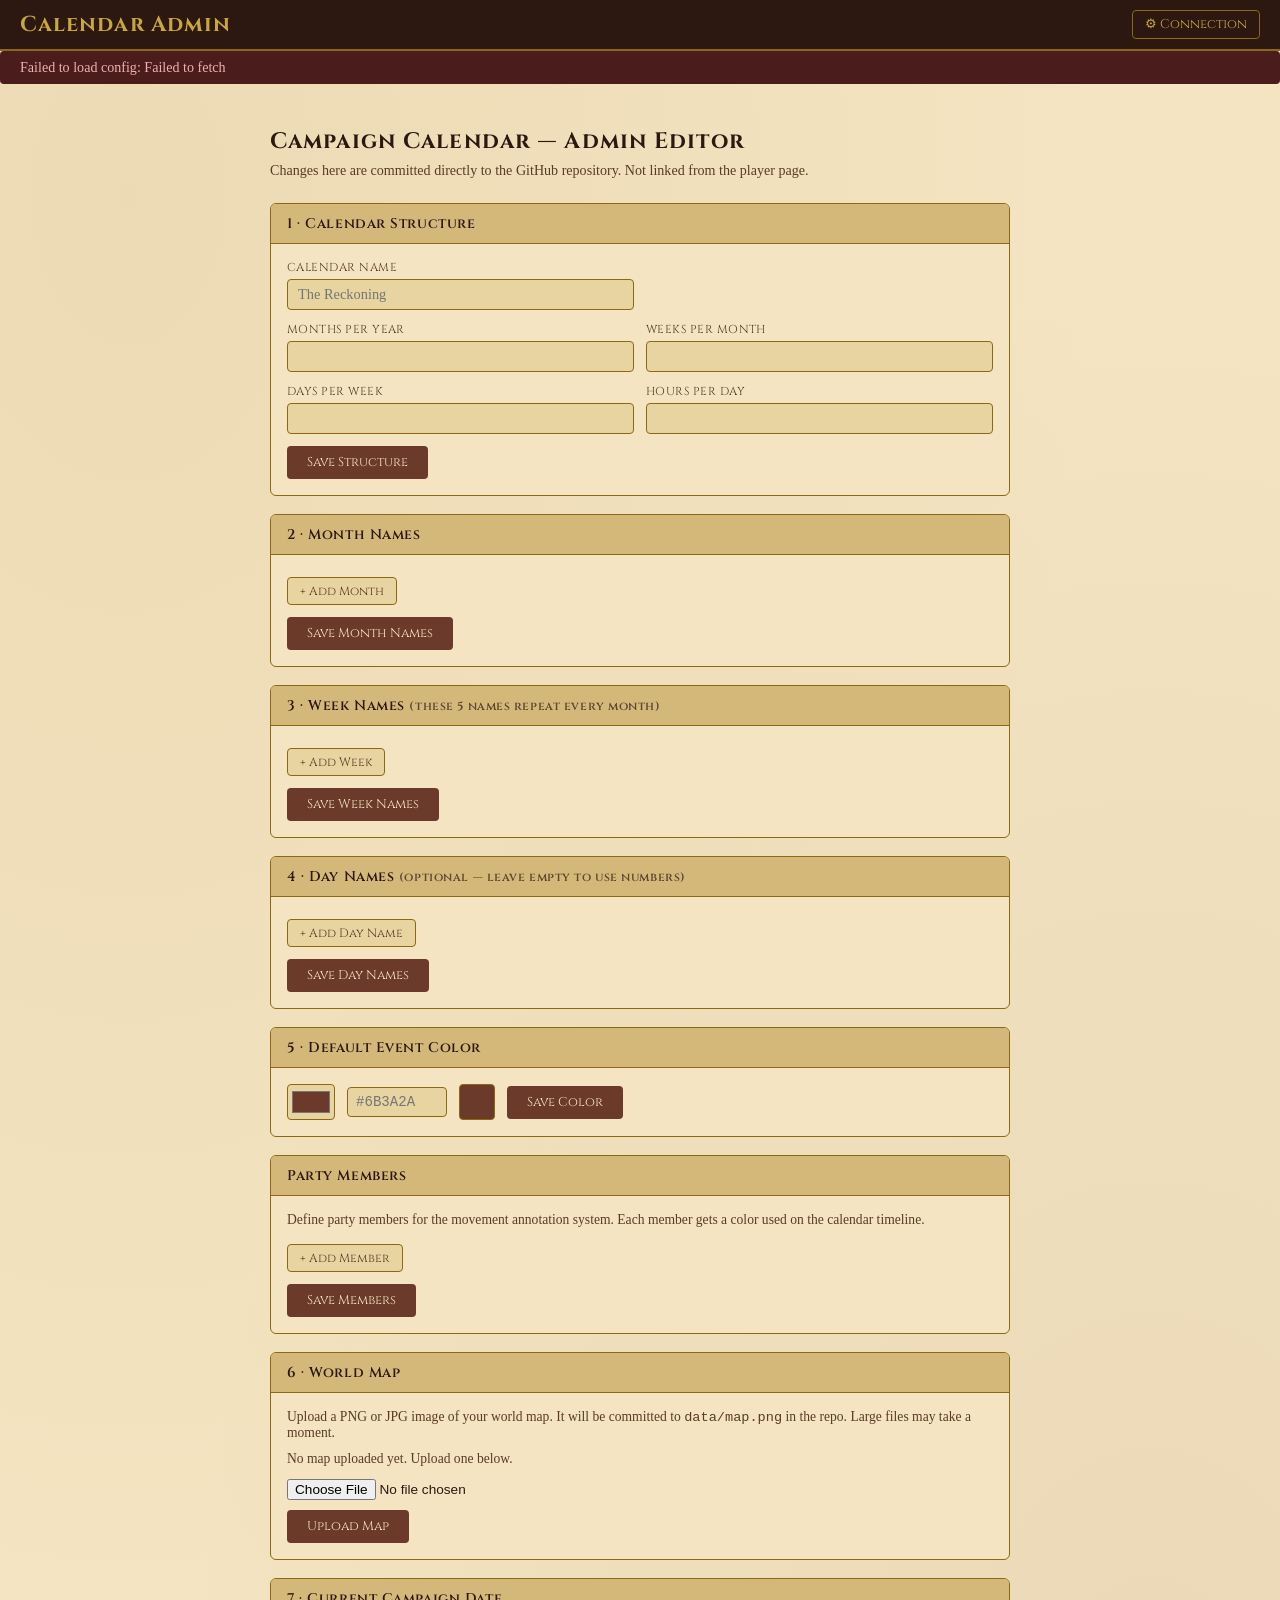
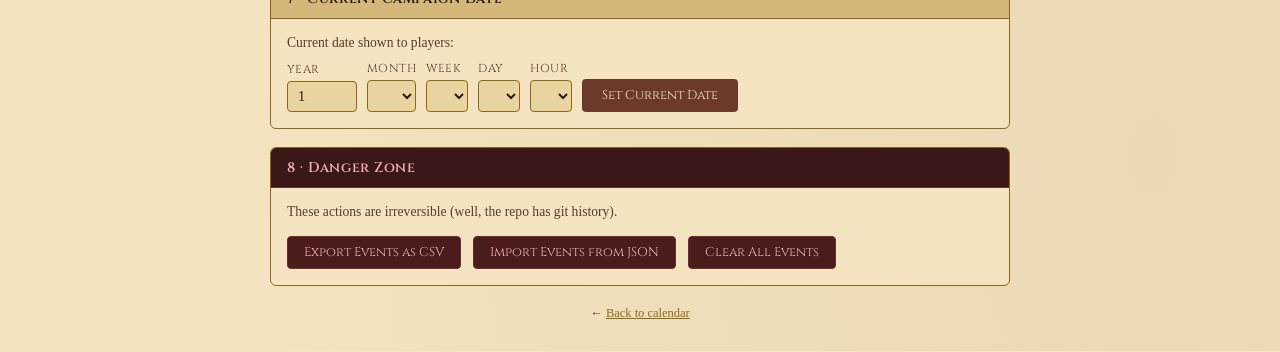
==== commit 074aeefc: "Add party movement annotation system - movements.js: CRUD for per-day movement data (segments per me" ====
--- a/admin.html
+++ b/admin.html
@@ -110,6 +110,20 @@
     </div>
   </div>
 
+  <!-- ── 5b. Party Members ────────────────────────────────────── -->
+  <div class="admin-section">
+    <div class="admin-section-title">Party Members</div>
+    <div class="admin-section-body">
+      <p style="font-size:.85rem;color:var(--ink-light);margin-bottom:10px">
+        Define party members for the movement annotation system. Each member gets a color used on the calendar timeline.
+      </p>
+      <div class="names-list" id="party-members-list"></div>
+      <button class="add-name-btn" id="add-member-btn">+ Add Member</button>
+      <br>
+      <button class="admin-save-btn" id="save-members-btn">Save Members</button>
+    </div>
+  </div>
+
   <!-- ── 6. World Map ──────────────────────────────────────── -->
   <div class="admin-section">
     <div class="admin-section-title">6 · World Map</div>
@@ -204,9 +218,10 @@
   document.getElementById('cfg-daysPerWeek').value    = CFG.daysPerWeek;
   document.getElementById('cfg-hoursPerDay').value    = CFG.hoursPerDay;
 
-  buildNamesList('month-names-list', CFG.monthNames || []);
+  buildMonthList(CFG.monthNames || [], CFG.monthColors || []);
   buildNamesList('week-names-list',  CFG.weekNames  || []);
   buildNamesList('day-names-list',   CFG.dayNames   || []);
+  buildMembersList(CFG.partyMembers || []);
 
   const col = CFG.defaultEventColor || '#6B3A2A';
   document.getElementById('cfg-defaultEventColor').value    = col;
@@ -228,12 +243,52 @@
   img.src = mapUrl;
 }
 
+function buildMonthList(names, colors) {
+  const el = document.getElementById('month-names-list');
+  el.innerHTML = '';
+  names.forEach((name, i) => el.appendChild(makeMonthItem(name, colors[i] || '')));
+}
+
+function makeMonthItem(name, color) {
+  const div = document.createElement('div');
+  div.className = 'name-item';
+
+  const swatch = document.createElement('input');
+  swatch.type = 'color';
+  swatch.className = 'month-color-swatch';
+  swatch.value = color || '#2c1810';
+  swatch.title = 'Month color';
+
+  const inp = document.createElement('input');
+  inp.type = 'text';
+  inp.value = name;
+  inp.placeholder = 'Month name';
+
+  const rm = document.createElement('button');
+  rm.className = 'rm-btn';
+  rm.textContent = '×';
+  rm.addEventListener('click', () => div.remove());
+
+  div.appendChild(swatch);
+  div.appendChild(inp);
+  div.appendChild(rm);
+  return div;
+}
+
+function readMonthNames() {
+  return Array.from(document.querySelectorAll('#month-names-list .name-item input[type=text]'))
+    .map(i => i.value.trim()).filter(Boolean);
+}
+
+function readMonthColors() {
+  return Array.from(document.querySelectorAll('#month-names-list .month-color-swatch'))
+    .map(s => s.value);
+}
+
 function buildNamesList(containerId, names) {
   const el = document.getElementById(containerId);
   el.innerHTML = '';
-  names.forEach((name, i) => {
-    el.appendChild(makeNameItem(name, i));
-  });
+  names.forEach((name, i) => el.appendChild(makeNameItem(name, i)));
 }
 
 function makeNameItem(value, idx) {
@@ -253,7 +308,8 @@
 }
 
 function readNamesList(containerId) {
-  return Array.from(document.querySelectorAll(`#${containerId} .name-item input`)).map(i => i.value.trim()).filter(Boolean);
+  return Array.from(document.querySelectorAll(`#${containerId} .name-item input[type=text]`))
+    .map(i => i.value.trim()).filter(Boolean);
 }
 
 function buildSelect(id, names, selectedIdx) {
@@ -353,12 +409,62 @@
   }, 'Structure saved!');
 });
 
+function buildMembersList(members) {
+  const el = document.getElementById('party-members-list');
+  el.innerHTML = '';
+  members.forEach(m => el.appendChild(makeMemberItem(m)));
+}
+
+function makeMemberItem(member) {
+  const div = document.createElement('div');
+  div.className = 'name-item';
+  div.dataset.memberId = member.id || '';
+
+  const swatch = document.createElement('input');
+  swatch.type = 'color';
+  swatch.className = 'month-color-swatch';
+  swatch.value = member.color || '#8B2E2E';
+  swatch.title = 'Member color';
+
+  const inp = document.createElement('input');
+  inp.type = 'text';
+  inp.value = member.name || '';
+  inp.placeholder = 'Character name';
+
+  const rm = document.createElement('button');
+  rm.className = 'rm-btn';
+  rm.textContent = '×';
+  rm.addEventListener('click', () => div.remove());
+
+  div.appendChild(swatch);
+  div.appendChild(inp);
+  div.appendChild(rm);
+  return div;
+}
+
+function readMembers() {
+  return Array.from(document.querySelectorAll('#party-members-list .name-item')).map(div => ({
+    id:    div.dataset.memberId || crypto.randomUUID(),
+    name:  div.querySelector('input[type=text]').value.trim(),
+    color: div.querySelector('input[type=color]').value
+  })).filter(m => m.name);
+}
+
+document.getElementById('add-member-btn').addEventListener('click', () => {
+  document.getElementById('party-members-list').appendChild(makeMemberItem({ id: '', name: '', color: '#8B2E2E' }));
+});
+document.getElementById('save-members-btn').addEventListener('click', () => {
+  saveConfig({ partyMembers: readMembers() }, 'Party members saved!');
+});
+
 document.getElementById('add-month-btn').addEventListener('click', () => {
-  const list = document.getElementById('month-names-list');
-  list.appendChild(makeNameItem('', list.children.length));
+  document.getElementById('month-names-list').appendChild(makeMonthItem('', ''));
 });
 document.getElementById('save-months-btn').addEventListener('click', () => {
-  saveConfig({ monthNames: readNamesList('month-names-list') }, 'Month names saved!');
+  saveConfig({
+    monthNames: readMonthNames(),
+    monthColors: readMonthColors()
+  }, 'Month names & colors saved!');
 });
 
 document.getElementById('add-week-btn').addEventListener('click', () => {
--- a/css/style.css
+++ b/css/style.css
@@ -219,26 +219,26 @@
 }
 
 .week-label-header, .day-header {
-  background: var(--ink);
-  color: var(--gold-light);
+  background: rgba(var(--mc-rgb, 44, 24, 16), 0.92);
+  color: rgba(var(--mc-text, 244, 228, 193), 1);
   font-family: 'Cinzel', serif;
   font-size: 0.75rem;
   text-align: center;
   padding: 8px 4px;
-  border-right: 1px solid #3a2a1a;
+  border-right: 1px solid rgba(var(--mc-rgb, 44, 24, 16), 0.4);
   letter-spacing: 0.03em;
 }
 .day-header:last-child { border-right: none; }
 
 .week-label {
-  background: var(--parchment-deep);
+  background: rgba(var(--mc-rgb, 44, 24, 16), 0.14);
   color: var(--ink);
   font-family: 'Cinzel', serif;
   font-size: 0.72rem;
   font-weight: 600;
   padding: 8px 6px;
-  border-right: 1px solid var(--parchment-deep);
-  border-bottom: 1px solid var(--parchment-deep);
+  border-right: 1px solid rgba(var(--mc-rgb, 44, 24, 16), 0.2);
+  border-bottom: 1px solid rgba(var(--mc-rgb, 44, 24, 16), 0.2);
   display: flex;
   align-items: center;
   justify-content: center;
@@ -247,10 +247,14 @@
   letter-spacing: 0.02em;
 }
 
+.month-view {
+  border-color: rgba(var(--mc-rgb, 44, 24, 16), 0.5) !important;
+}
+
 .day-cell {
-  background: var(--parchment);
-  border-right: 1px solid var(--parchment-deep);
-  border-bottom: 1px solid var(--parchment-deep);
+  background: rgba(var(--mc-rgb, 244, 228, 193), 0.04);
+  border-right: 1px solid rgba(var(--mc-rgb, 44, 24, 16), 0.15);
+  border-bottom: 1px solid rgba(var(--mc-rgb, 44, 24, 16), 0.15);
   min-height: 90px;
   padding: 4px;
   cursor: pointer;
@@ -258,8 +262,8 @@
   position: relative;
 }
 .day-cell:last-child { border-right: none; }
-.day-cell:hover { background: #ede0b8; }
-.day-cell.current-day { background: #f0e0a8; }
+.day-cell:hover { background: rgba(var(--mc-rgb, 44, 24, 16), 0.10); }
+.day-cell.current-day { background: rgba(var(--mc-rgb, 44, 24, 16), 0.20); }
 .day-cell.current-day .day-number {
   background: var(--crimson);
   color: var(--parchment);
@@ -302,24 +306,24 @@
   position: sticky;
   top: 0;
   z-index: 10;
-  background: var(--ink);
+  background: rgba(var(--mc-rgb, 44, 24, 16), 0.92);
   grid-template-columns: 56px repeat(var(--days-per-week, 10), 1fr);
-  border-bottom: 2px solid var(--gold);
-}
-
-.wv-corner { border-right: 1px solid #3a2a1a; }
+  border-bottom: 2px solid rgba(var(--mc-rgb, 139, 105, 20), 0.6);
+}
+
+.wv-corner { border-right: 1px solid rgba(var(--mc-rgb, 44, 24, 16), 0.4); }
 
 .wv-day-header {
   font-family: 'Cinzel', serif;
   font-size: 0.75rem;
-  color: var(--gold-light);
+  color: rgba(var(--mc-text, 244, 228, 193), 1);
   text-align: center;
   padding: 8px 4px;
-  border-right: 1px solid #3a2a1a;
+  border-right: 1px solid rgba(var(--mc-rgb, 44, 24, 16), 0.35);
   letter-spacing: 0.03em;
 }
 .wv-day-header:last-child { border-right: none; }
-.wv-day-header.current-day-header { color: #f0d060; font-weight: 700; }
+.wv-day-header.current-day-header { font-weight: 700; text-decoration: underline; }
 
 .week-view-body { display: flex; }
 
@@ -747,7 +751,7 @@
 
 .names-list { display: flex; flex-direction: column; gap: 6px; }
 .name-item { display: flex; gap: 6px; align-items: center; }
-.name-item input {
+.name-item input[type=text] {
   flex: 1;
   font-family: 'IM Fell English', serif;
   font-size: 0.88rem;
@@ -756,6 +760,17 @@
   border: 1px solid var(--border);
   border-radius: var(--radius);
   color: var(--ink);
+}
+
+.month-color-swatch {
+  width: 32px;
+  height: 32px;
+  flex-shrink: 0;
+  border: 1px solid var(--border);
+  border-radius: var(--radius);
+  padding: 2px;
+  cursor: pointer;
+  background: var(--parchment-dark);
 }
 .name-item .rm-btn {
   background: transparent;
@@ -814,6 +829,188 @@
 }
 .admin-banner-success { background: #2a4a2a; color: #b0e0b0; }
 .admin-banner-error   { background: #4a1c1c; color: #f0b0b0; }
+
+/* ── Movement strips & timeline ──────────────────────────────── */
+.day-cell { display: flex; flex-direction: column; }
+.cell-events { flex: 1; }
+
+.movement-strip {
+  background: rgba(var(--mc-rgb, 44,24,16), 0.05);
+  border-top: 1px dashed rgba(var(--mc-rgb, 44,24,16), 0.18);
+  display: flex;
+  align-items: center;
+  gap: 2px;
+  padding: 2px 4px;
+  cursor: pointer;
+  min-height: 16px;
+  flex-shrink: 0;
+}
+.movement-strip:hover { background: rgba(var(--mc-rgb, 44,24,16), 0.13); }
+
+.mvt-dot {
+  width: 7px; height: 7px;
+  border-radius: 50%;
+  flex-shrink: 0;
+  border: 1px solid rgba(255,255,255,0.35);
+}
+.mvt-strip-add {
+  font-size: 0.6rem;
+  color: rgba(var(--mc-rgb, 44,24,16), 0.35);
+  margin-left: auto;
+  flex-shrink: 0;
+}
+.day-loc-badge {
+  font-size: 0.6rem;
+  color: var(--ink-light);
+  margin: 1px 0 2px;
+  white-space: nowrap;
+  overflow: hidden;
+  text-overflow: ellipsis;
+}
+.week-mvt-band {
+  position: absolute;
+  left: 0; right: 0;
+  z-index: 1;
+  opacity: 0.65;
+  pointer-events: none;
+}
+.week-mvt-label {
+  font-size: 0.6rem;
+  font-family: 'IM Fell English', serif;
+  color: var(--ink);
+  padding: 1px 3px;
+  white-space: nowrap;
+  overflow: hidden;
+  text-overflow: ellipsis;
+}
+.wv-mvt-strip {
+  width: 100%;
+  text-align: center;
+  font-size: 0.7rem;
+  padding: 3px;
+  background: rgba(var(--mc-rgb, 44,24,16), 0.05);
+  border-top: 1px dashed rgba(var(--mc-rgb, 44,24,16), 0.18);
+  cursor: pointer;
+  color: var(--ink-light);
+}
+.wv-mvt-strip:hover { background: rgba(var(--mc-rgb, 44,24,16), 0.13); }
+
+/* Movement modal — segment form */
+.mvt-seg-headers {
+  display: grid;
+  grid-template-columns: 1fr 1fr 80px 80px 28px;
+  gap: 6px;
+  margin-bottom: 4px;
+  font-family: 'Cinzel', serif;
+  font-size: 0.65rem;
+  color: var(--ink-light);
+  text-transform: uppercase;
+  letter-spacing: 0.04em;
+}
+.mvt-seg-row {
+  display: grid;
+  grid-template-columns: 1fr 1fr 80px 80px 28px;
+  gap: 6px;
+  align-items: end;
+  margin-bottom: 6px;
+}
+.mvt-seg-row select, .mvt-seg-row input[type=text] {
+  font-family: 'IM Fell English', serif;
+  font-size: 0.82rem;
+  padding: 5px 6px;
+  background: var(--parchment-dark);
+  border: 1px solid var(--border);
+  border-radius: var(--radius);
+  color: var(--ink);
+  width: 100%;
+}
+.mvt-rm-btn {
+  background: transparent;
+  border: 1px solid #9a5a5a;
+  color: #9a5a5a;
+  width: 26px; height: 26px;
+  cursor: pointer;
+  border-radius: var(--radius);
+  font-size: 0.85rem;
+  padding: 0;
+}
+#mvt-add-seg-btn {
+  font-family: 'Cinzel', serif;
+  font-size: 0.75rem;
+  background: var(--parchment-dark);
+  border: 1px solid var(--border);
+  color: var(--ink-light);
+  padding: 5px 12px;
+  cursor: pointer;
+  border-radius: var(--radius);
+  margin-top: 4px;
+}
+#mvt-no-members-note { font-size: 0.82rem; color: var(--ink-light); padding: 6px 0; }
+
+/* Movement timeline */
+.mvt-timeline {
+  border: 1px solid var(--parchment-deep);
+  border-radius: var(--radius);
+  overflow: hidden;
+}
+.tl-hour-labels {
+  display: flex;
+  padding-left: 80px;
+  background: var(--parchment-dark);
+  border-bottom: 1px solid var(--parchment-deep);
+}
+.tl-hour-tick {
+  flex: 1;
+  font-size: 0.5rem;
+  font-family: 'Cinzel', serif;
+  color: var(--ink-light);
+  text-align: left;
+  padding: 2px 1px;
+  border-right: 1px solid rgba(var(--mc-rgb,44,24,16),0.08);
+}
+.tl-hour-tick:last-child { border-right: none; }
+.tl-row {
+  display: flex;
+  align-items: stretch;
+  border-bottom: 1px solid var(--parchment-deep);
+  min-height: 22px;
+}
+.tl-row:last-child { border-bottom: none; }
+.tl-name {
+  width: 80px;
+  flex-shrink: 0;
+  font-size: 0.68rem;
+  font-family: 'Cinzel', serif;
+  color: var(--ink-light);
+  padding: 3px 5px;
+  background: var(--parchment-dark);
+  border-right: 1px solid var(--parchment-deep);
+  display: flex;
+  align-items: center;
+  overflow: hidden;
+  text-overflow: ellipsis;
+  white-space: nowrap;
+}
+.tl-track {
+  flex: 1;
+  position: relative;
+  background: var(--parchment);
+  min-height: 22px;
+}
+.tl-seg {
+  position: absolute;
+  top: 3px; bottom: 3px;
+  border-radius: 2px;
+  min-width: 2px;
+}
+
+/* Movement modal buttons */
+#mvt-save-btn { background: var(--crimson); color: var(--parchment); border-color: var(--crimson); }
+#mvt-save-btn:hover { opacity: 0.88; }
+#mvt-cancel-btn { background: var(--parchment-dark); color: var(--ink); border-color: var(--border); }
+#mvt-cancel-btn:hover { background: var(--parchment-deep); }
+#mvt-clear-btn { background: #4a1c1c; color: #f0b0b0; border-color: #6a2c2c; margin-right: auto; }
+#mvt-clear-btn:hover { background: #6a2c2c; }
 
 /* ── Utilities ───────────────────────────────────────────────── */
 .hidden { display: none !important; }
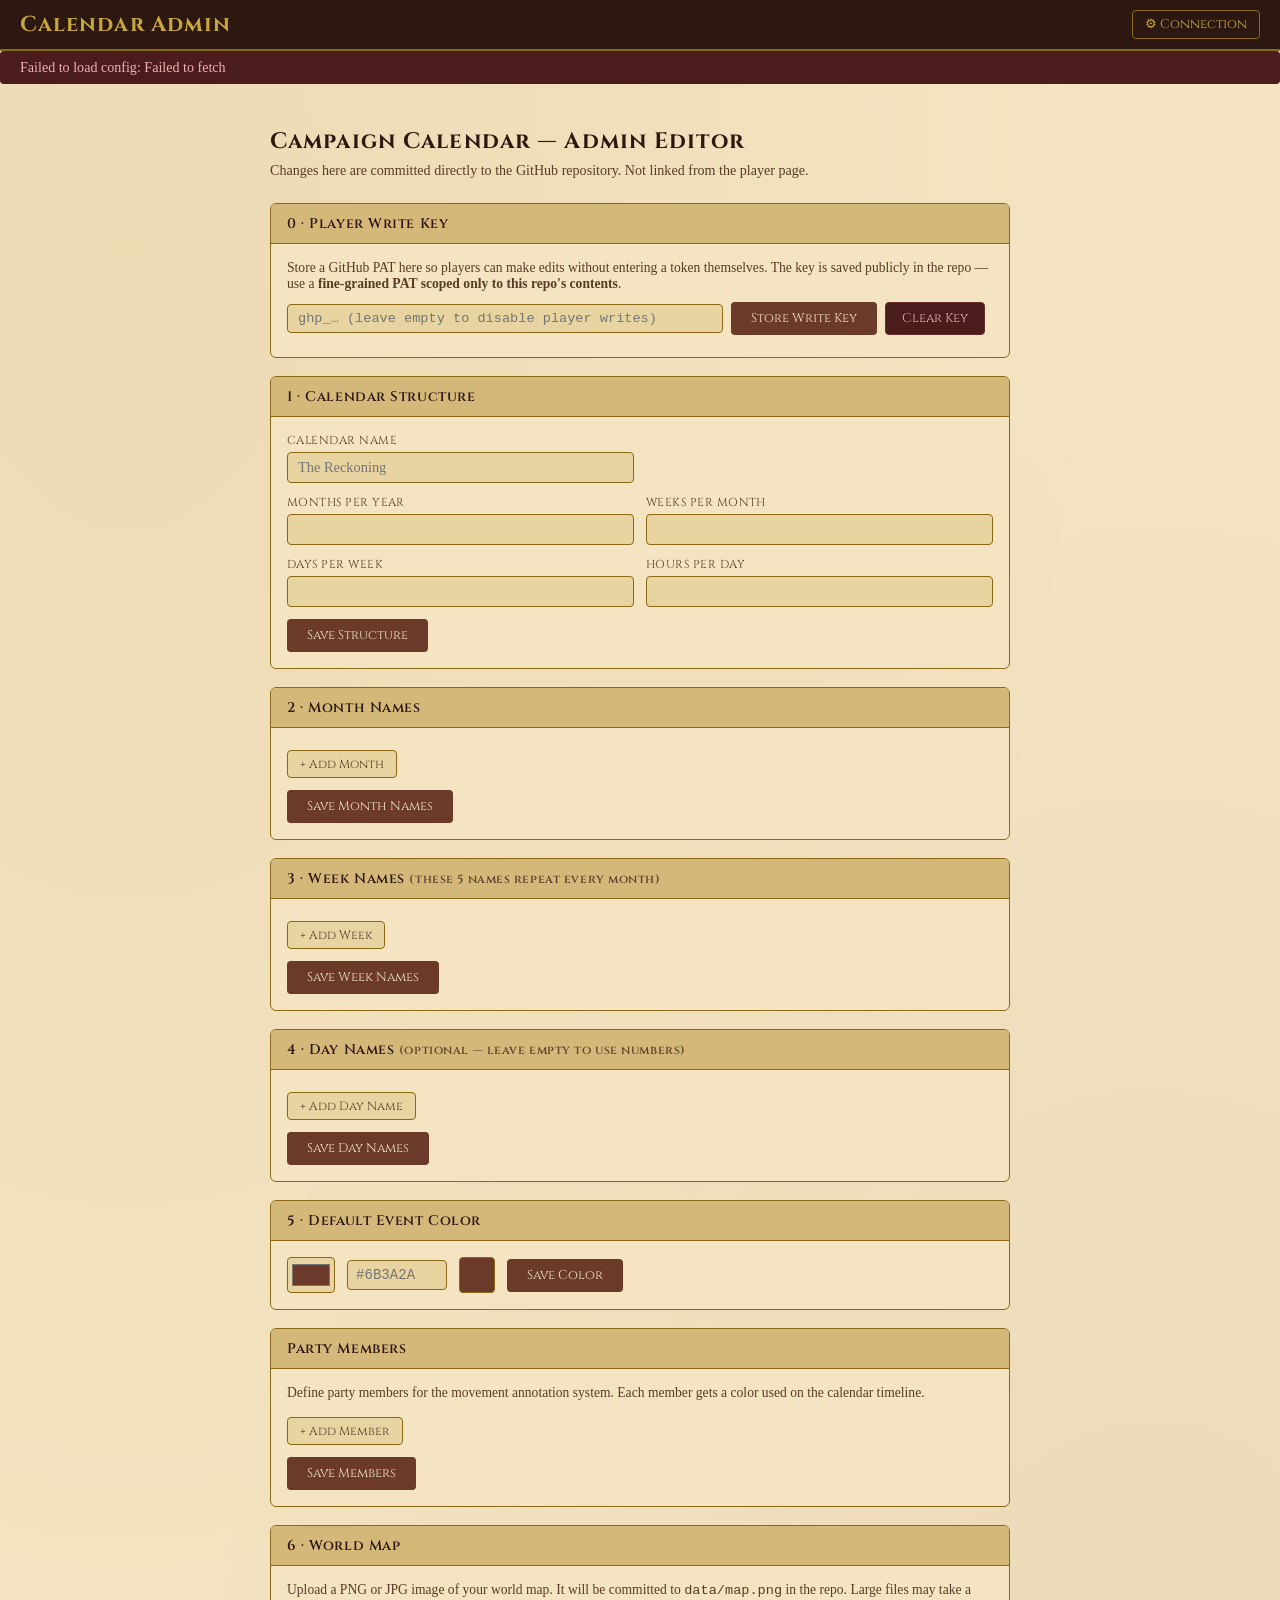
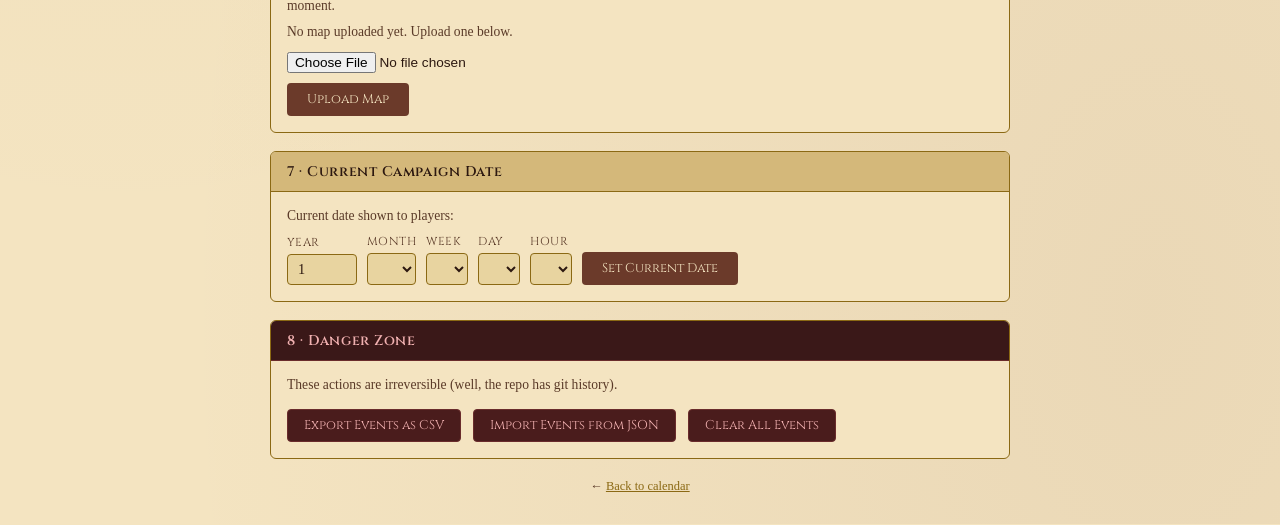
==== commit 84cc2e08: "Add player identity panel, write key, and activity log - Replace PAT panel with character name + col" ====
--- a/admin.html
+++ b/admin.html
@@ -31,6 +31,24 @@
 <div class="admin-wrap">
   <p class="admin-header">Campaign Calendar — Admin Editor</p>
   <p class="admin-sub">Changes here are committed directly to the GitHub repository. Not linked from the player page.</p>
+
+  <!-- ── 0. Player Write Key ──────────────────────────────── -->
+  <div class="admin-section">
+    <div class="admin-section-title">0 · Player Write Key</div>
+    <div class="admin-section-body">
+      <p style="font-size:.85rem;color:var(--ink-light);margin-bottom:10px">
+        Store a GitHub PAT here so players can make edits without entering a token themselves.
+        The key is saved publicly in the repo — use a <strong>fine-grained PAT scoped only to this repo's contents</strong>.
+      </p>
+      <div style="display:flex;gap:8px;align-items:center;flex-wrap:wrap">
+        <input id="write-key-input" type="password" placeholder="ghp_… (leave empty to disable player writes)"
+          style="flex:1;min-width:200px;font-family:monospace;font-size:.85rem;padding:6px 10px;background:var(--parchment-dark);border:1px solid var(--border);border-radius:4px;color:var(--ink)">
+        <button class="admin-save-btn" id="store-write-key-btn" style="margin-top:0">Store Write Key</button>
+        <button class="danger-btn" id="clear-write-key-btn" style="margin-top:0">Clear Key</button>
+      </div>
+      <p id="write-key-status" style="font-size:.78rem;color:var(--ink-light);margin-top:6px"></p>
+    </div>
+  </div>
 
   <!-- ── 1. Calendar Structure ────────────────────────────── -->
   <div class="admin-section">
@@ -235,6 +253,7 @@
   document.getElementById('cd-year').value = CURRENT_DATE.year;
 
   updateCurrentDateDisplay();
+  loadWriteKeyStatus();
 
   const mapUrl = `https://raw.githubusercontent.com/${REPO_OWNER}/${REPO_NAME}/main/data/map.png?t=${Date.now()}`;
   const img = document.getElementById('map-preview');
@@ -378,6 +397,41 @@
     document.getElementById('cfg-defaultEventColor').value = v;
     document.getElementById('color-preview-admin').style.background = v;
   }
+});
+
+/* ── Write Key ──────────────────────────────────────────────── */
+async function loadWriteKeyStatus() {
+  try {
+    const { content } = await GithubAPI.readFile('data/write-token.json');
+    const t = content?.token || '';
+    document.getElementById('write-key-status').textContent = t
+      ? `Key stored: ${t.slice(0, 8)}…`
+      : 'No write key stored — player edits disabled.';
+  } catch (_) {
+    document.getElementById('write-key-status').textContent = 'No write key stored.';
+  }
+}
+
+document.getElementById('store-write-key-btn').addEventListener('click', async () => {
+  if (!requirePAT()) return;
+  const token = document.getElementById('write-key-input').value.trim();
+  if (!token) { showBanner('Enter a PAT to store.', 'error'); return; }
+  try {
+    await GithubAPI.writeJSON('data/write-token.json', { token }, 'Admin: update write key');
+    document.getElementById('write-key-input').value = '';
+    document.getElementById('write-key-status').textContent = `Key stored: ${token.slice(0, 8)}…`;
+    showBanner('Write key stored! Players can now make edits.', 'success');
+  } catch (e) { showBanner(e.message, 'error'); }
+});
+
+document.getElementById('clear-write-key-btn').addEventListener('click', async () => {
+  if (!requirePAT()) return;
+  if (!confirm('Remove the write key? Players will no longer be able to make edits.')) return;
+  try {
+    await GithubAPI.writeJSON('data/write-token.json', {}, 'Admin: clear write key');
+    document.getElementById('write-key-status').textContent = 'No write key stored — player edits disabled.';
+    showBanner('Write key cleared.', 'success');
+  } catch (e) { showBanner(e.message, 'error'); }
 });
 
 /* ── Save handlers ──────────────────────────────────────────── */
--- a/css/style.css
+++ b/css/style.css
@@ -119,6 +119,127 @@
 .pat-ok  { color: #7fcf7f !important; }
 .pat-error { color: #cf7f7f !important; }
 
+/* ── Identity panel ──────────────────────────────────────────── */
+.identity-control { margin-left: auto; position: relative; }
+
+#identity-toggle {
+  font-family: 'Cinzel', serif;
+  font-size: 0.8rem;
+  background: transparent;
+  border: 1px solid var(--gold);
+  color: var(--gold-light);
+  padding: 5px 12px;
+  cursor: pointer;
+  border-radius: var(--radius);
+  transition: border-color 0.2s, background 0.15s;
+}
+#identity-toggle:hover { background: var(--gold); color: var(--ink); }
+
+#identity-panel {
+  position: absolute;
+  top: calc(100% + 6px);
+  right: 0;
+  background: var(--ink);
+  border: 1px solid var(--gold);
+  border-radius: var(--radius);
+  padding: 12px;
+  z-index: 200;
+  display: flex;
+  flex-direction: column;
+  gap: 8px;
+  min-width: 220px;
+  box-shadow: 0 4px 16px var(--shadow);
+}
+#identity-panel label { font-size: 0.8rem; color: var(--parchment-dark); display: block; }
+#identity-name-input {
+  width: 100%;
+  padding: 6px 8px;
+  background: #1a0e08;
+  border: 1px solid var(--gold);
+  color: var(--parchment);
+  border-radius: var(--radius);
+  font-family: 'IM Fell English', serif;
+  font-size: 0.9rem;
+}
+.identity-color-row { display: flex; gap: 8px; align-items: center; }
+#identity-color-input {
+  width: 36px; height: 30px;
+  padding: 2px;
+  border: 1px solid var(--gold);
+  border-radius: var(--radius);
+  background: transparent;
+  cursor: pointer;
+}
+#identity-preview-swatch {
+  width: 28px; height: 28px;
+  border-radius: 50%;
+  border: 2px solid rgba(255,255,255,0.25);
+  flex-shrink: 0;
+}
+#identity-save {
+  font-family: 'Cinzel', serif;
+  font-size: 0.8rem;
+  background: var(--gold);
+  color: var(--ink);
+  border: none;
+  padding: 6px 14px;
+  cursor: pointer;
+  border-radius: var(--radius);
+  align-self: flex-end;
+}
+
+/* ── Log tab ─────────────────────────────────────────────────── */
+.log-header {
+  display: flex;
+  align-items: center;
+  gap: 12px;
+  padding: 10px 20px;
+  border-bottom: 1px solid var(--parchment-deep);
+  font-family: 'Cinzel', serif;
+  font-size: 0.9rem;
+  color: var(--ink);
+}
+.log-header button {
+  font-family: 'Cinzel', serif;
+  font-size: 0.8rem;
+  background: var(--parchment-dark);
+  border: 1px solid var(--border);
+  color: var(--ink);
+  padding: 5px 12px;
+  cursor: pointer;
+  border-radius: var(--radius);
+  margin-left: auto;
+}
+.log-header button:hover { background: var(--gold); color: var(--parchment); }
+
+#log-list { padding: 8px 20px; max-width: 860px; }
+
+.log-entry {
+  display: flex;
+  align-items: baseline;
+  gap: 8px;
+  padding: 9px 0;
+  border-bottom: 1px solid rgba(var(--mc-rgb,44,24,16), 0.1);
+  font-size: 0.88rem;
+}
+.log-entry:last-child { border-bottom: none; }
+.log-dot {
+  width: 9px; height: 9px;
+  border-radius: 50%;
+  flex-shrink: 0;
+  align-self: center;
+}
+.log-player {
+  font-family: 'Cinzel', serif;
+  font-size: 0.78rem;
+  font-weight: 600;
+  white-space: nowrap;
+  min-width: 90px;
+}
+.log-details { flex: 1; color: var(--ink); font-family: 'IM Fell English', serif; }
+.log-time { font-size: 0.7rem; color: var(--ink-light); white-space: nowrap; flex-shrink: 0; }
+.log-empty { font-size: 0.88rem; color: var(--ink-light); text-align: center; padding: 30px; }
+
 /* ── Banner ──────────────────────────────────────────────────── */
 #banner {
   font-family: 'IM Fell English', serif;
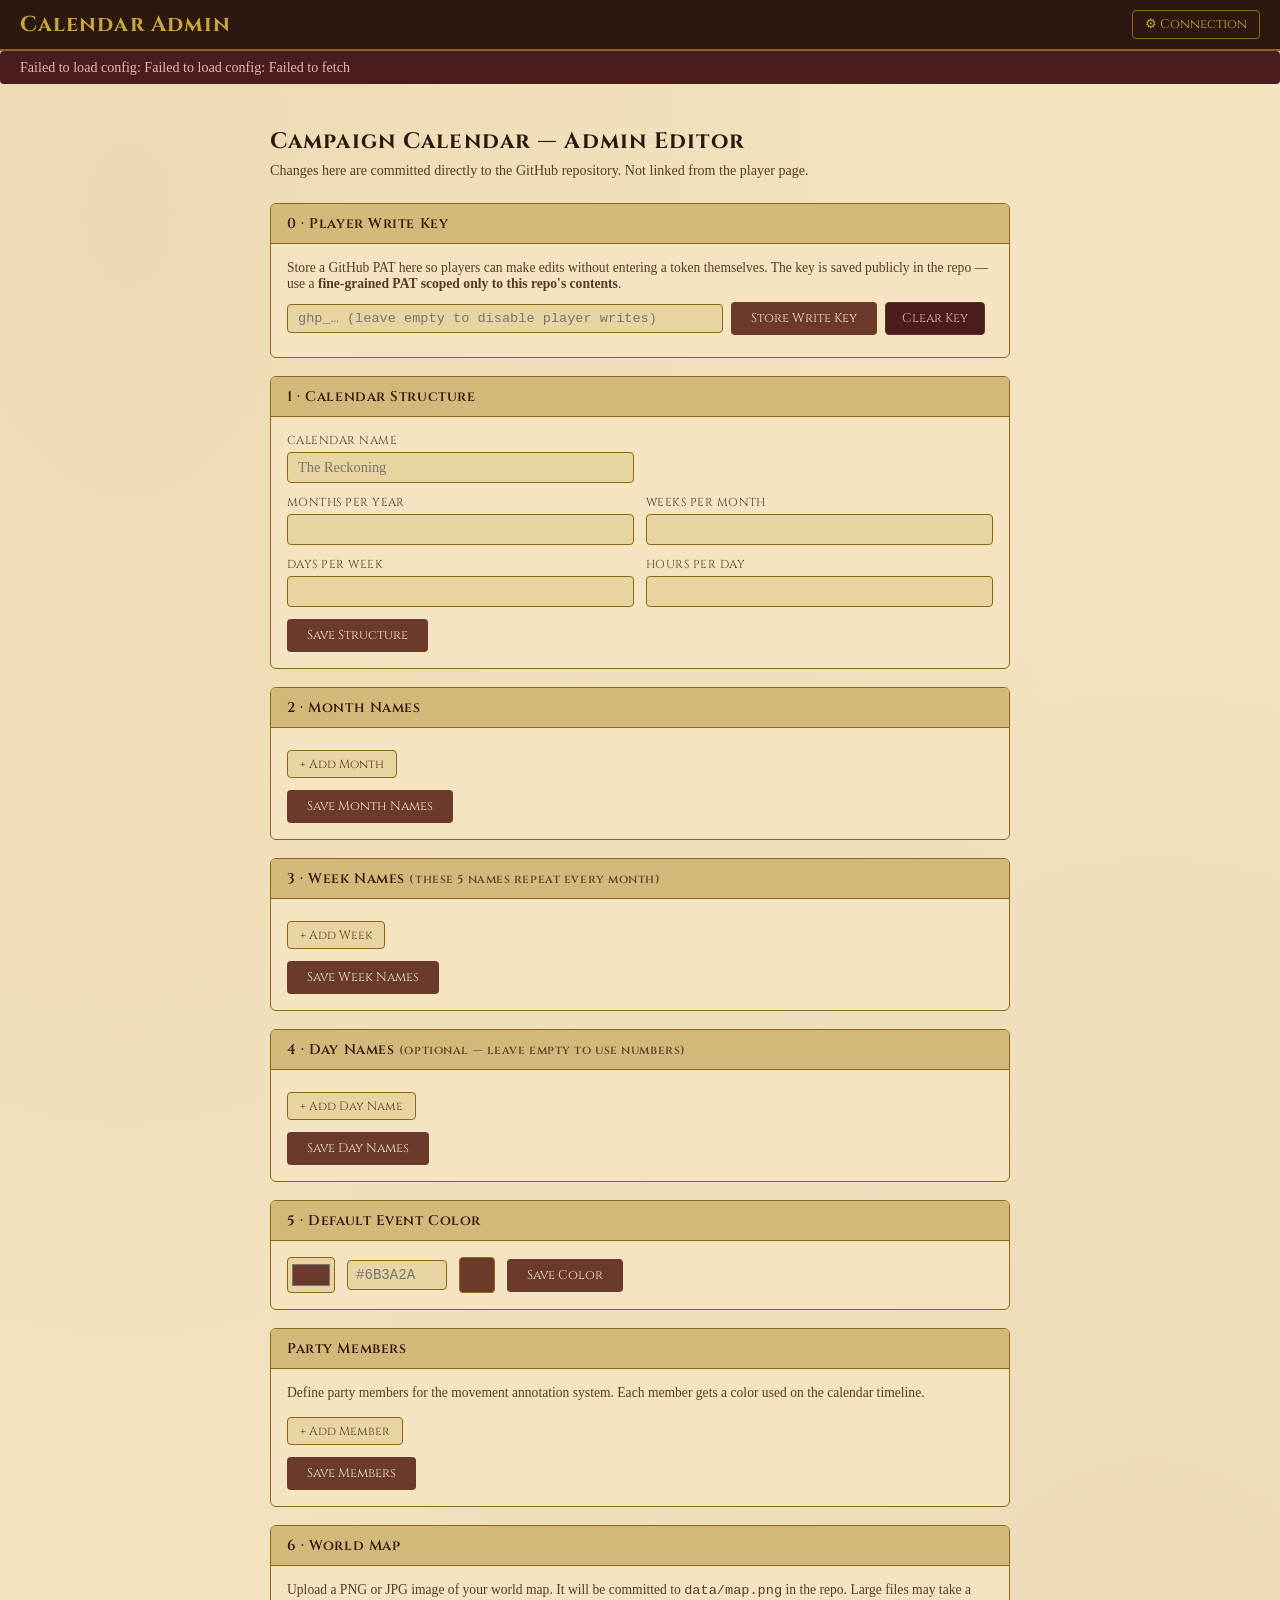
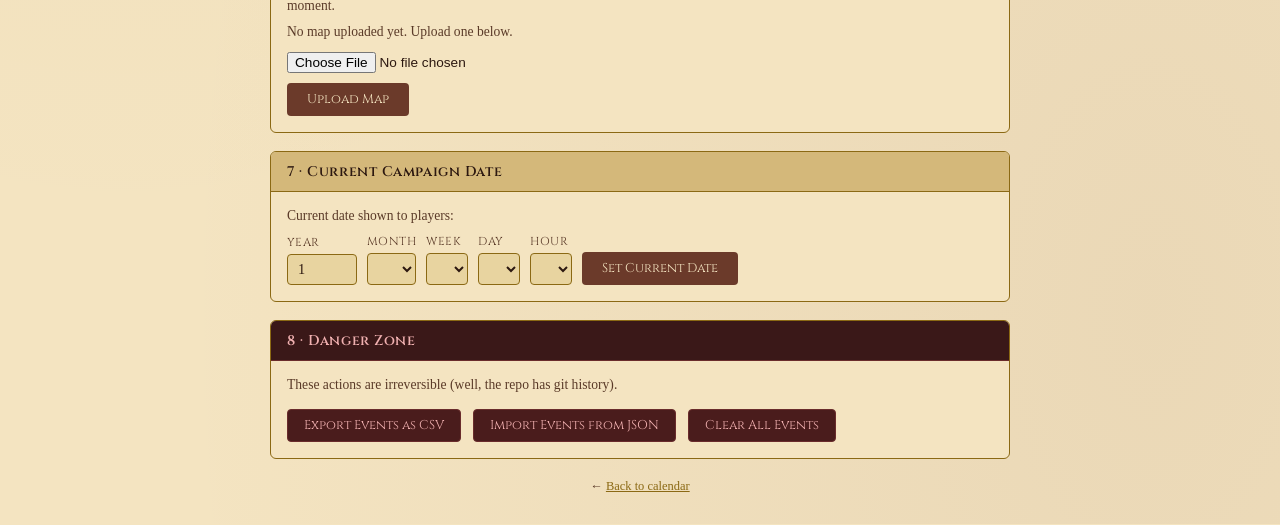
==== commit 734c306d: "Fix PAT auth: new encoded token, admin uses personalPAT, writeImage fix - Replace revoked write toke" ====
--- a/admin.html
+++ b/admin.html
@@ -211,7 +211,7 @@
   showBanner('Loading…', 'info');
   try {
     const [cfgRes, cdRes, evRes] = await Promise.all([
-      GithubAPI.readFile('data/config.json'),
+      GithubAPI.readFile('data/config.json').catch(e => { throw new Error('Failed to load config: ' + e.message); }),
       GithubAPI.readFile('data/current-date.json').catch(() => ({ content: {year:1,month:1,week:1,day:1,hour:0} })),
       GithubAPI.readFile('data/events.json').catch(() => ({ content: [] }))
     ]);
@@ -367,7 +367,7 @@
   if (!val) return;
   try {
     const login = await GithubAPI.testPAT(val);
-    GithubAPI.setPAT(val);
+    GithubAPI.setPersonalPAT(val);
     document.getElementById('pat-status').textContent = `✓ ${login}`;
     document.getElementById('pat-status').className = 'pat-ok';
     showBanner(`Connected as ${login}`, 'success');
@@ -417,7 +417,7 @@
   const token = document.getElementById('write-key-input').value.trim();
   if (!token) { showBanner('Enter a PAT to store.', 'error'); return; }
   try {
-    await GithubAPI.writeJSON('data/write-token.json', { token }, 'Admin: update write key');
+    await GithubAPI.writeJSON('data/write-token.json', { token: btoa(token) }, 'Admin: update write key');
     document.getElementById('write-key-input').value = '';
     document.getElementById('write-key-status').textContent = `Key stored: ${token.slice(0, 8)}…`;
     showBanner('Write key stored! Players can now make edits.', 'success');
@@ -436,7 +436,7 @@
 
 /* ── Save handlers ──────────────────────────────────────────── */
 function requirePAT() {
-  if (!GithubAPI.getPAT()) {
+  if (!GithubAPI.getPersonalPAT() && !GithubAPI.getPAT()) {
     showBanner('Enter your GitHub PAT first.', 'error');
     document.getElementById('pat-panel').classList.remove('hidden');
     return false;
--- a/css/style.css
+++ b/css/style.css
@@ -187,6 +187,169 @@
   border-radius: var(--radius);
   align-self: flex-end;
 }
+.identity-divider { border: none; border-top: 1px solid var(--border); margin: 10px 0 8px; }
+.identity-pat-row { display: flex; gap: 6px; align-items: center; }
+.identity-pat-row input {
+  flex: 1;
+  padding: 5px 8px;
+  font-size: 0.8rem;
+  background: var(--parchment);
+  border: 1px solid var(--border);
+  border-radius: var(--radius);
+  color: var(--ink);
+  font-family: monospace;
+}
+.identity-pat-row button {
+  font-family: 'Cinzel', serif;
+  font-size: 0.75rem;
+  padding: 5px 10px;
+  background: var(--gold);
+  color: var(--ink);
+  border: none;
+  border-radius: var(--radius);
+  cursor: pointer;
+}
+#identity-pat-clear { background: var(--parchment-dark) !important; color: var(--parchment) !important; }
+#identity-pat-status { font-size: 0.72rem; margin: 3px 0 0; min-height: 1em; }
+
+/* ── Timeline tab ────────────────────────────────────────────── */
+#tab-timeline {
+  display: flex;
+  flex-direction: column;
+  height: calc(100vh - 120px);
+}
+.timeline-controls {
+  display: flex;
+  align-items: center;
+  gap: 8px;
+  padding: 7px 16px;
+  background: var(--parchment);
+  border-bottom: 1px solid var(--border);
+  flex-shrink: 0;
+}
+.tl-controls-label {
+  font-family: 'Cinzel', serif;
+  font-size: 0.78rem;
+  color: var(--ink-light);
+  margin-right: 4px;
+}
+.timeline-controls button {
+  font-family: 'Cinzel', serif;
+  font-size: 0.8rem;
+  background: var(--parchment-dark);
+  border: 1px solid var(--border);
+  color: var(--ink);
+  padding: 4px 11px;
+  cursor: pointer;
+  border-radius: var(--radius);
+}
+.timeline-controls button:hover { background: var(--parchment-deep); }
+.timeline-scroll {
+  flex: 1;
+  overflow-y: auto;
+  overflow-x: hidden;
+  position: relative;
+  padding: 0 24px;
+  cursor: crosshair;
+}
+.tl-inner {
+  position: relative;
+  width: 100%;
+  min-height: 100%;
+}
+.tl-center-line {
+  position: absolute;
+  left: 50%;
+  top: 0; bottom: 0;
+  width: 2px;
+  background: var(--border);
+  transform: translateX(-50%);
+  pointer-events: none;
+}
+.tl-event {
+  position: absolute;
+  width: 100%;
+  transform: translateY(-50%);
+  pointer-events: none;
+}
+.tl-dot {
+  position: absolute;
+  left: 50%;
+  top: 50%;
+  transform: translate(-50%, -50%);
+  width: 12px; height: 12px;
+  border-radius: 50%;
+  border: 2px solid var(--parchment);
+  box-shadow: 0 1px 4px rgba(0,0,0,0.5);
+  z-index: 2;
+  pointer-events: auto;
+  cursor: pointer;
+}
+.tl-bar {
+  position: absolute;
+  left: 50%;
+  top: 0;
+  transform: translateX(-50%);
+  width: 4px;
+  opacity: 0.45;
+  z-index: 1;
+  pointer-events: none;
+}
+.tl-chip {
+  position: absolute;
+  max-width: calc(50% - 24px);
+  min-width: 80px;
+  background: var(--parchment);
+  border: 1px solid var(--border);
+  border-left: 3px solid var(--chip-color, var(--crimson));
+  border-radius: var(--radius);
+  padding: 4px 8px;
+  pointer-events: auto;
+  cursor: pointer;
+  box-shadow: 0 1px 5px var(--shadow);
+  top: 50%;
+  transform: translateY(-50%);
+}
+.tl-chip:hover { background: var(--parchment-dark); }
+.tl-event-left .tl-chip { right: calc(50% + 18px); text-align: right; }
+.tl-event-right .tl-chip { left: calc(50% + 18px); text-align: left; }
+.tl-chip-title {
+  font-family: 'Cinzel', serif;
+  font-size: 0.72rem;
+  font-weight: 600;
+  color: var(--ink);
+  white-space: nowrap;
+  overflow: hidden;
+  text-overflow: ellipsis;
+  max-width: 180px;
+}
+.tl-chip-date {
+  font-size: 0.63rem;
+  color: var(--ink-light);
+  font-style: italic;
+  white-space: nowrap;
+}
+.tl-now {
+  position: absolute;
+  left: 0; right: 0;
+  height: 2px;
+  background: var(--crimson);
+  opacity: 0.75;
+  z-index: 3;
+  pointer-events: none;
+}
+.tl-now-label {
+  position: absolute;
+  left: calc(50% + 10px);
+  top: -9px;
+  font-family: 'Cinzel', serif;
+  font-size: 0.65rem;
+  font-weight: 700;
+  color: var(--crimson);
+  background: var(--parchment);
+  padding: 0 4px;
+  pointer-events: none;
+}
 
 /* ── Log tab ─────────────────────────────────────────────────── */
 .log-header {
@@ -251,6 +414,31 @@
 #banner.banner-info    { background: #e8d4a0; color: var(--ink); border-color: var(--gold); }
 #banner.banner-success { background: #2a4a2a; color: #b0e0b0; border-color: #5a9a5a; }
 #banner.banner-error   { background: #4a1c1c; color: #f0b0b0; border-color: #9a5a5a; }
+.banner-skip-btn {
+  background: rgba(0,0,0,0.15);
+  border: 1px solid rgba(0,0,0,0.3);
+  color: inherit;
+  font-family: 'Cinzel', serif;
+  font-size: 0.78em;
+  padding: 2px 10px;
+  border-radius: 3px;
+  cursor: pointer;
+  margin-left: 8px;
+  vertical-align: middle;
+}
+.banner-skip-btn:hover { background: rgba(0,0,0,0.25); }
+
+/* ── Main body layout (tab area + persistent sidebar) ────────── */
+.main-body {
+  display: flex;
+  flex-direction: row;
+  align-items: flex-start;
+  min-height: calc(100vh - 60px);
+}
+.tab-area {
+  flex: 1;
+  min-width: 0;
+}
 
 /* ── Tab content ─────────────────────────────────────────────── */
 .tab-content { display: block; }
@@ -521,8 +709,32 @@
 #current-date-display {
   font-size: 0.82rem;
   color: var(--ink-light);
+  margin-bottom: 4px;
+  line-height: 1.5;
+}
+.clock-wrap {
+  display: flex;
+  flex-direction: column;
+  align-items: center;
+  margin: 8px 0 4px;
+}
+#clock-svg {
+  filter: drop-shadow(0 2px 6px rgba(0,0,0,0.55));
+}
+.clock-time-label {
+  font-family: 'Cinzel', serif;
+  font-size: 1.05rem;
+  color: var(--gold);
+  letter-spacing: 0.06em;
+  margin-top: 5px;
+}
+
+.current-location-display {
+  font-size: 0.78rem;
+  color: var(--ink-light);
+  font-style: italic;
   margin-bottom: 8px;
-  line-height: 1.5;
+  min-height: 0;
 }
 
 #advance-time-toggle {
@@ -580,6 +792,29 @@
   width: 100%;
 }
 
+.tc-dir-row {
+  display: flex;
+  gap: 6px;
+  margin-bottom: 8px;
+}
+.tc-dir-btn {
+  flex: 1;
+  font-family: 'Cinzel', serif;
+  font-size: 0.7rem;
+  padding: 4px 6px;
+  background: var(--parchment-dark);
+  color: var(--ink-light);
+  border: 1px solid var(--border);
+  border-radius: 3px;
+  cursor: pointer;
+  transition: background 0.15s, color 0.15s;
+}
+.tc-dir-btn.active {
+  background: var(--crimson);
+  color: #f5e6c8;
+  border-color: var(--crimson);
+}
+
 .tc-dur-grid {
   display: grid;
   grid-template-columns: 1fr 1fr;
@@ -624,7 +859,7 @@
 }
 
 /* ── Map tab ──────────────────────────────────────────────────── */
-#tab-map { display: flex; flex-direction: column; height: calc(100vh - 100px); }
+#tab-map { display: flex; flex-direction: column; min-height: calc(100vh - 120px); }
 
 .map-controls {
   display: flex;
@@ -644,6 +879,142 @@
 }
 .map-controls button:hover { background: var(--gold); color: var(--parchment); }
 .map-controls button.active { background: var(--crimson); color: var(--parchment); border-color: var(--crimson); }
+
+/* Map scrubber */
+.map-scrubber {
+  display: flex;
+  align-items: center;
+  gap: 6px;
+  margin-left: auto;
+}
+.map-scrubber button {
+  font-family: 'Cinzel', serif;
+  font-size: 0.8rem;
+  background: var(--parchment-dark);
+  border: 1px solid var(--border);
+  color: var(--ink);
+  padding: 4px 10px;
+  cursor: pointer;
+  border-radius: var(--radius);
+}
+.map-scrubber button:hover { background: var(--gold); color: var(--parchment); }
+#scrub-date-label {
+  font-family: 'Cinzel', serif;
+  font-size: 0.85rem;
+  color: var(--ink);
+  min-width: 220px;
+  text-align: center;
+  letter-spacing: 0.02em;
+  font-weight: 600;
+  background: var(--parchment);
+  border: 1px solid var(--border);
+  border-radius: var(--radius);
+  padding: 3px 10px;
+}
+
+/* Waypoint panel */
+.waypoint-panel {
+  display: flex;
+  flex-direction: column;
+  gap: 6px;
+  padding: 8px 20px;
+  background: rgba(139,105,20,0.12);
+  border-bottom: 1px solid var(--gold);
+}
+.wp-list {
+  display: flex;
+  flex-direction: column;
+  gap: 4px;
+  max-height: 120px;
+  overflow-y: auto;
+}
+.wp-list-empty {
+  font-size: 0.78rem;
+  color: var(--ink-light);
+  font-style: italic;
+  padding: 2px 0;
+}
+.wp-list-item {
+  display: flex;
+  align-items: center;
+  gap: 6px;
+}
+.wp-list-num {
+  font-family: 'Cinzel', serif;
+  font-size: 0.72rem;
+  font-weight: 700;
+  background: var(--gold);
+  color: var(--ink);
+  width: 20px; height: 20px;
+  border-radius: 50%;
+  display: flex; align-items: center; justify-content: center;
+  flex-shrink: 0;
+}
+.wp-label-input {
+  flex: 1;
+  padding: 3px 7px;
+  font-size: 0.8rem;
+  font-family: 'IM Fell English', serif;
+  background: var(--parchment);
+  border: 1px solid var(--border);
+  border-radius: var(--radius);
+  color: var(--ink);
+}
+.wp-panel-bottom {
+  display: flex;
+  align-items: center;
+  gap: 8px;
+  flex-wrap: wrap;
+}
+.wp-panel-actions { display: flex; gap: 6px; flex-wrap: wrap; }
+.wp-panel-actions button {
+  font-family: 'Cinzel', serif;
+  font-size: 0.75rem;
+  background: var(--parchment-dark);
+  border: 1px solid var(--border);
+  color: var(--ink);
+  padding: 4px 10px;
+  cursor: pointer;
+  border-radius: var(--radius);
+}
+.wp-panel-actions button:hover { background: var(--parchment-deep); }
+#wp-save-btn { background: var(--crimson) !important; color: var(--parchment) !important; border-color: var(--crimson) !important; }
+#wp-save-btn:hover { opacity: 0.88; }
+
+/* Waypoint color picker in panel */
+.wp-color-label {
+  display: flex;
+  align-items: center;
+  gap: 5px;
+  font-family: 'Cinzel', serif;
+  font-size: 0.72rem;
+  color: var(--ink-light);
+  text-transform: uppercase;
+  letter-spacing: 0.04em;
+  white-space: nowrap;
+}
+#wp-color-input {
+  width: 30px; height: 26px;
+  padding: 1px;
+  border: 1px solid var(--border);
+  border-radius: var(--radius);
+  background: transparent;
+  cursor: pointer;
+}
+
+
+/* Current location marker — tooltip only, circle drawn by Leaflet */
+.loc-tooltip {
+  background: rgba(42,18,10,0.92) !important;
+  border: 1px solid #d4a84b !important;
+  color: #f5e6c8 !important;
+  font-family: 'Cinzel', serif !important;
+  font-size: 0.72rem !important;
+  padding: 3px 8px !important;
+  border-radius: 3px !important;
+  white-space: nowrap;
+}
+.loc-tooltip::before { display: none !important; }
 
 #map-container { flex: 1; position: relative; background: var(--parchment-dark); }
 
@@ -666,17 +1037,18 @@
 .popup-date { font-size: 0.75rem; color: var(--ink-light); margin-bottom: 4px; }
 .popup-desc { font-size: 0.82rem; color: var(--ink); margin-bottom: 6px; max-height: 80px; overflow: auto; }
 .popup-desc a { color: var(--gold); }
-.popup-goto-btn {
+.popup-actions { display: flex; gap: 6px; margin-top: 2px; }
+.popup-goto-btn, .popup-edit-btn {
   font-family: 'Cinzel', serif;
   font-size: 0.75rem;
-  background: var(--crimson);
-  color: var(--parchment);
   border: none;
   padding: 4px 10px;
   cursor: pointer;
   border-radius: var(--radius);
-  width: 100%;
-}
+  flex: 1;
+}
+.popup-goto-btn { background: var(--crimson); color: var(--parchment); }
+.popup-edit-btn { background: var(--gold); color: var(--ink); }
 
 /* ── Event modal ──────────────────────────────────────────────── */
 .modal {
@@ -811,6 +1183,45 @@
 #cancel-event-btn:hover { background: var(--parchment-deep); }
 #delete-event-btn { background: #4a1c1c; color: #f0b0b0; border-color: #6a2c2c; margin-right: auto; }
 #delete-event-btn:hover { background: #6a2c2c; }
+#save-and-waypoint-btn { background: var(--gold); color: var(--ink); border-color: var(--gold); }
+#save-and-waypoint-btn:hover { background: var(--gold-light); border-color: var(--gold-light); }
+#reposition-pin-btn { background: var(--parchment-dark); color: var(--ink); border-color: var(--border); }
+#reposition-pin-btn:hover { background: var(--parchment-deep); }
+#advance-confirm-ok { background: var(--crimson); color: var(--parchment); border-color: var(--crimson); }
+#advance-confirm-ok:hover { opacity: 0.88; }
+#advance-confirm-ok:disabled { opacity: 0.5; cursor: default; }
+#advance-confirm-cancel { background: var(--parchment-dark); color: var(--ink); border-color: var(--border); }
+#advance-confirm-cancel:hover { background: var(--parchment-deep); }
+.advance-confirm-to {
+  font-family: 'Cinzel', serif;
+  font-size: 1rem;
+  color: var(--crimson);
+  margin-bottom: 12px;
+  font-weight: 600;
+}
+.reason-presets {
+  display: flex;
+  flex-wrap: wrap;
+  gap: 6px;
+  margin-bottom: 8px;
+}
+.reason-btn {
+  font-family: 'Cinzel', serif;
+  font-size: 0.75rem;
+  padding: 5px 12px;
+  background: var(--parchment-dark);
+  border: 1px solid var(--border);
+  color: var(--ink);
+  border-radius: var(--radius);
+  cursor: pointer;
+}
+.reason-btn:hover { background: var(--parchment-deep); }
+.reason-btn.active {
+  background: var(--gold);
+  border-color: var(--gold);
+  color: var(--ink);
+  font-weight: 600;
+}
 
 /* ── Admin styles ─────────────────────────────────────────────── */
 .admin-wrap {
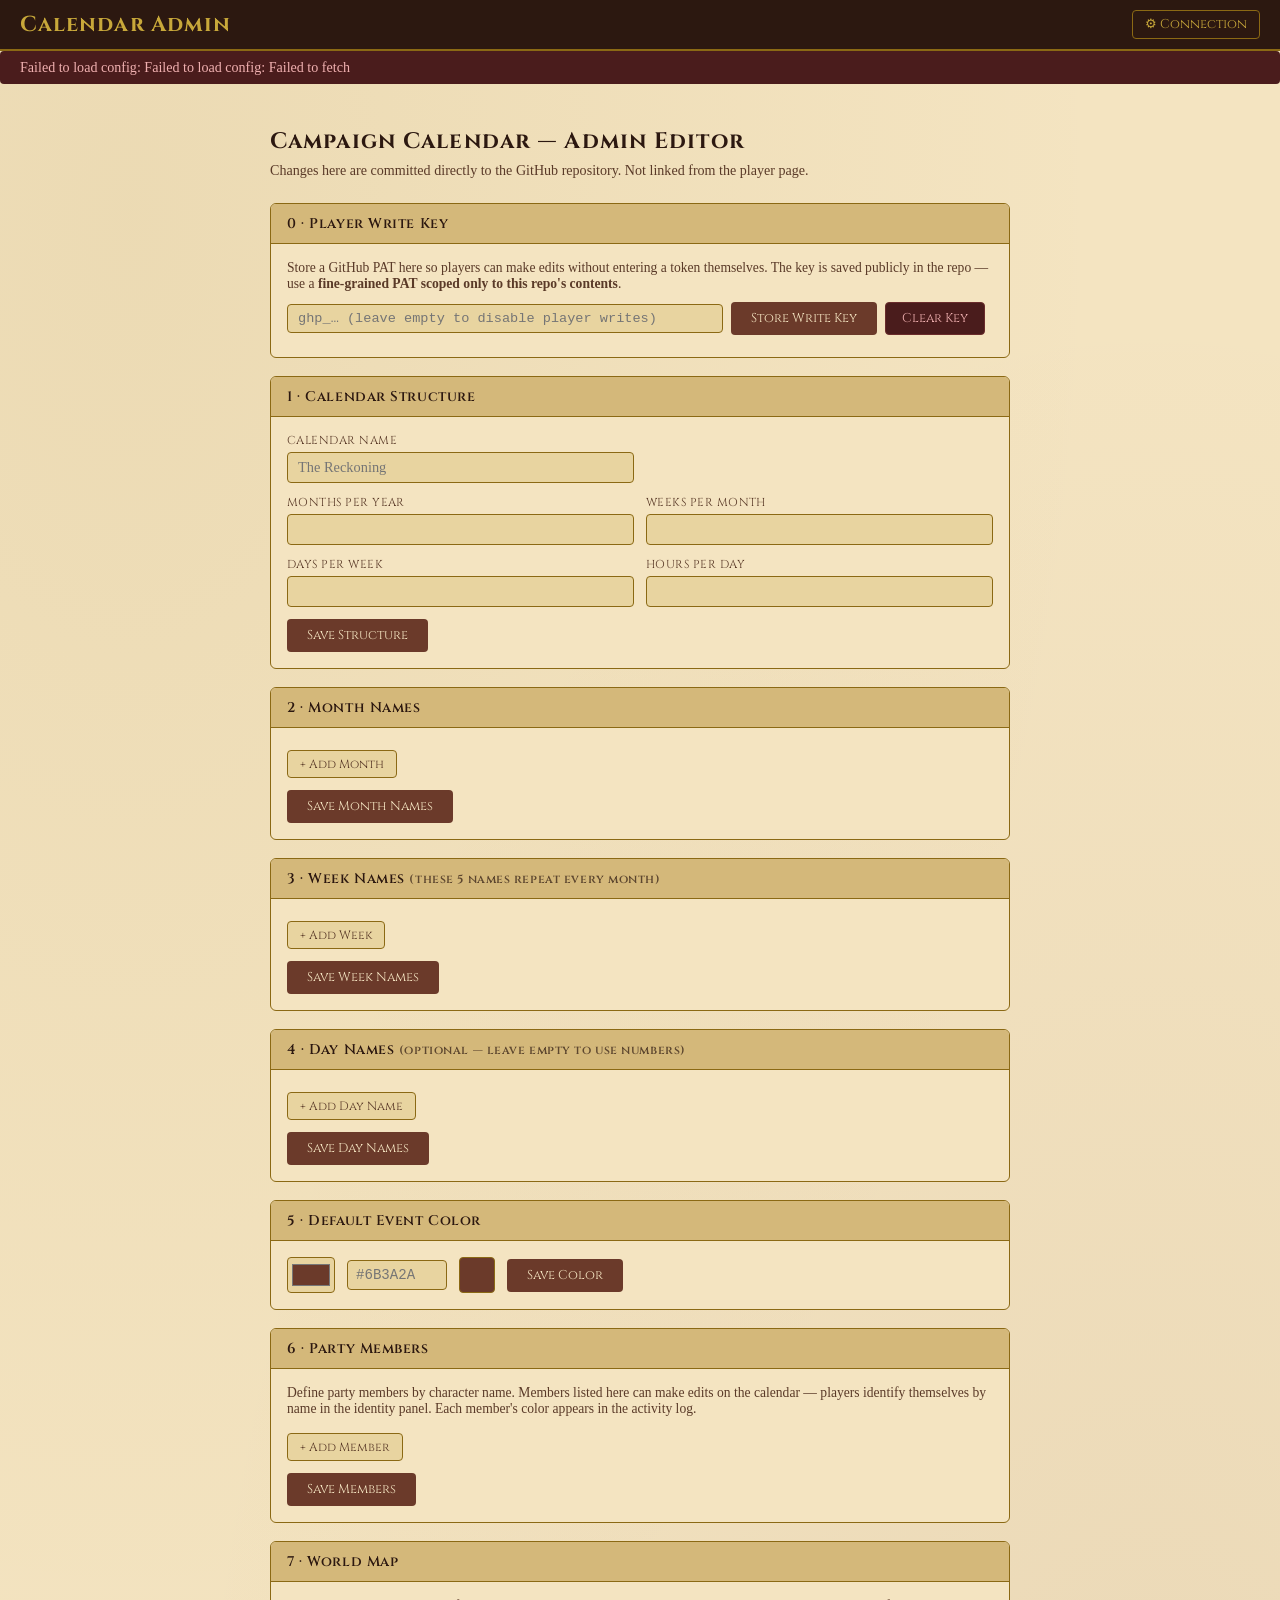
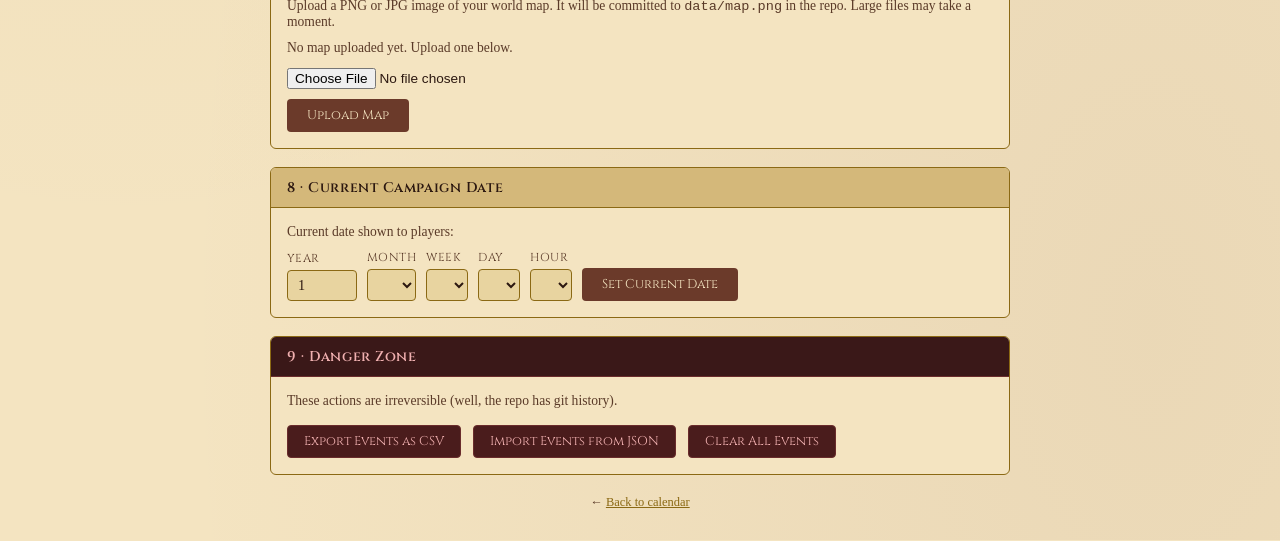
==== commit 395b8508: "admin: fix stale party members description, renumber sections Party Members description previously r" ====
--- a/admin.html
+++ b/admin.html
@@ -128,12 +128,12 @@
     </div>
   </div>
 
-  <!-- ── 5b. Party Members ────────────────────────────────────── -->
-  <div class="admin-section">
-    <div class="admin-section-title">Party Members</div>
+  <!-- ── 6. Party Members ─────────────────────────────────────── -->
+  <div class="admin-section">
+    <div class="admin-section-title">6 · Party Members</div>
     <div class="admin-section-body">
       <p style="font-size:.85rem;color:var(--ink-light);margin-bottom:10px">
-        Define party members for the movement annotation system. Each member gets a color used on the calendar timeline.
+        Define party members by character name. Members listed here can make edits on the calendar — players identify themselves by name in the identity panel. Each member's color appears in the activity log.
       </p>
       <div class="names-list" id="party-members-list"></div>
       <button class="add-name-btn" id="add-member-btn">+ Add Member</button>
@@ -142,9 +142,9 @@
     </div>
   </div>
 
-  <!-- ── 6. World Map ──────────────────────────────────────── -->
-  <div class="admin-section">
-    <div class="admin-section-title">6 · World Map</div>
+  <!-- ── 7. World Map ──────────────────────────────────────── -->
+  <div class="admin-section">
+    <div class="admin-section-title">7 · World Map</div>
     <div class="admin-section-body">
       <p style="font-size:.85rem;color:var(--ink-light);margin-bottom:10px">
         Upload a PNG or JPG image of your world map. It will be committed to <code>data/map.png</code> in the repo.
@@ -160,9 +160,9 @@
     </div>
   </div>
 
-  <!-- ── 7. Current Date ───────────────────────────────────── -->
-  <div class="admin-section">
-    <div class="admin-section-title">7 · Current Campaign Date</div>
+  <!-- ── 8. Current Date ───────────────────────────────────── -->
+  <div class="admin-section">
+    <div class="admin-section-title">8 · Current Campaign Date</div>
     <div class="admin-section-body">
       <p style="font-size:.85rem;color:var(--ink-light);margin-bottom:10px">
         Current date shown to players: <strong id="current-date-disp"></strong>
@@ -178,9 +178,9 @@
     </div>
   </div>
 
-  <!-- ── 8. Danger Zone ───────────────────────────────────── -->
+  <!-- ── 9. Danger Zone ───────────────────────────────────── -->
   <div class="admin-section danger-zone">
-    <div class="admin-section-title">8 · Danger Zone</div>
+    <div class="admin-section-title">9 · Danger Zone</div>
     <div class="admin-section-body">
       <p style="font-size:.85rem;color:var(--ink-light);margin-bottom:10px">These actions are irreversible (well, the repo has git history).</p>
       <button class="danger-btn" id="export-csv-btn">Export Events as CSV</button>
--- a/css/style.css
+++ b/css/style.css
@@ -522,10 +522,34 @@
   overflow: hidden;
 }
 
-.month-header-row, .week-row {
+.month-header-row, .week-row, .span-band {
   display: grid;
   grid-template-columns: 110px repeat(var(--days-per-week, 10), 1fr);
 }
+
+.span-band {
+  background: rgba(var(--mc-rgb, 44, 24, 16), 0.04);
+  padding: 2px 0 1px;
+}
+
+.span-bar {
+  height: 18px;
+  line-height: 18px;
+  font-size: 0.70rem;
+  font-family: 'IM Fell English', serif;
+  padding: 0 5px;
+  margin: 1px 1px;
+  white-space: nowrap;
+  overflow: hidden;
+  text-overflow: ellipsis;
+  cursor: pointer;
+  border-radius: 0;
+  transition: opacity 0.1s;
+}
+.span-bar.cap-left  { border-radius: 3px 0 0 3px; }
+.span-bar.cap-right { border-radius: 0 3px 3px 0; }
+.span-bar.cap-left.cap-right { border-radius: 3px; }
+.span-bar:hover { opacity: 0.85; }
 
 .week-label-header, .day-header {
   background: rgba(var(--mc-rgb, 44, 24, 16), 0.92);
@@ -564,11 +588,14 @@
   background: rgba(var(--mc-rgb, 244, 228, 193), 0.04);
   border-right: 1px solid rgba(var(--mc-rgb, 44, 24, 16), 0.15);
   border-bottom: 1px solid rgba(var(--mc-rgb, 44, 24, 16), 0.15);
-  min-height: 90px;
+  height: 90px;
+  overflow: hidden;
   padding: 4px;
   cursor: pointer;
   transition: background 0.1s;
   position: relative;
+  display: flex;
+  flex-direction: column;
 }
 .day-cell:last-child { border-right: none; }
 .day-cell:hover { background: rgba(var(--mc-rgb, 44, 24, 16), 0.10); }
@@ -591,7 +618,14 @@
   margin-bottom: 2px;
 }
 
-.cell-events { display: flex; flex-direction: column; gap: 2px; }
+.cell-events {
+  display: flex;
+  flex-direction: column;
+  gap: 2px;
+  flex: 1;
+  min-width: 0;
+  overflow: hidden;
+}
 
 .event-chip {
   font-size: 0.72rem;
@@ -602,6 +636,7 @@
   white-space: nowrap;
   overflow: hidden;
   text-overflow: ellipsis;
+  min-width: 0;
   transition: opacity 0.1s;
   line-height: 1.4;
 }
@@ -1131,8 +1166,11 @@
 .has-end-row input[type=checkbox] { width: auto; }
 
 /* color picker */
-.color-picker-row { display: flex; align-items: center; gap: 10px; flex-wrap: wrap; }
-#color-swatch-grid { display: flex; flex-wrap: wrap; gap: 5px; }
+.color-picker-row { display: flex; align-items: center; gap: 8px; flex-wrap: wrap; }
+#color-swatch-grid, #qp-swatch-grid, #advance-color-swatch-grid {
+  display: flex; flex-wrap: wrap; gap: 5px;
+  flex: 1 1 100%;   /* own full-width row, preview+hex sit below */
+}
 .color-swatch {
   width: 22px; height: 22px;
   border-radius: 3px;
@@ -1143,14 +1181,15 @@
 .color-swatch:hover { transform: scale(1.2); }
 .color-swatch.selected { border-color: var(--ink); }
 
-#color-preview {
+#color-preview, #qp-color-preview, #advance-color-preview {
   width: 28px; height: 28px;
   border-radius: 3px;
   border: 1px solid var(--border);
   flex-shrink: 0;
 }
-#color-hex-input {
-  width: 90px;
+#color-hex-input, #qp-hex-input, #advance-hex-input {
+  flex: 1;
+  min-width: 70px;
   font-family: monospace;
   font-size: 0.82rem;
 }
@@ -1186,7 +1225,13 @@
 #save-and-waypoint-btn { background: var(--gold); color: var(--ink); border-color: var(--gold); }
 #save-and-waypoint-btn:hover { background: var(--gold-light); border-color: var(--gold-light); }
 #reposition-pin-btn { background: var(--parchment-dark); color: var(--ink); border-color: var(--border); }
-#reposition-pin-btn:hover { background: var(--parchment-deep); }
+#reposition-pin-btn:hover:not(:disabled) { background: var(--parchment-deep); }
+#reposition-pin-btn:disabled { opacity: 0.4; cursor: not-allowed; }
+#qp-save-btn { background: var(--crimson); color: var(--parchment); border-color: var(--crimson); }
+#qp-save-btn:hover { opacity: 0.88; }
+#qp-save-btn:disabled { opacity: 0.5; cursor: default; }
+#qp-cancel-btn { background: var(--parchment-dark); color: var(--ink); border-color: var(--border); }
+#qp-cancel-btn:hover { background: var(--parchment-deep); }
 #advance-confirm-ok { background: var(--crimson); color: var(--parchment); border-color: var(--crimson); }
 #advance-confirm-ok:hover { opacity: 0.88; }
 #advance-confirm-ok:disabled { opacity: 0.5; cursor: default; }
@@ -1362,187 +1407,63 @@
 .admin-banner-success { background: #2a4a2a; color: #b0e0b0; }
 .admin-banner-error   { background: #4a1c1c; color: #f0b0b0; }
 
-/* ── Movement strips & timeline ──────────────────────────────── */
-.day-cell { display: flex; flex-direction: column; }
-.cell-events { flex: 1; }
-
-.movement-strip {
-  background: rgba(var(--mc-rgb, 44,24,16), 0.05);
-  border-top: 1px dashed rgba(var(--mc-rgb, 44,24,16), 0.18);
-  display: flex;
-  align-items: center;
-  gap: 2px;
-  padding: 2px 4px;
-  cursor: pointer;
-  min-height: 16px;
-  flex-shrink: 0;
-}
-.movement-strip:hover { background: rgba(var(--mc-rgb, 44,24,16), 0.13); }
-
-.mvt-dot {
-  width: 7px; height: 7px;
-  border-radius: 50%;
-  flex-shrink: 0;
-  border: 1px solid rgba(255,255,255,0.35);
-}
-.mvt-strip-add {
-  font-size: 0.6rem;
-  color: rgba(var(--mc-rgb, 44,24,16), 0.35);
-  margin-left: auto;
-  flex-shrink: 0;
-}
-.day-loc-badge {
-  font-size: 0.6rem;
-  color: var(--ink-light);
-  margin: 1px 0 2px;
-  white-space: nowrap;
-  overflow: hidden;
-  text-overflow: ellipsis;
-}
-.week-mvt-band {
+
+/* ── Marker type toggle (mtype-btn) ─────────────────────────── */
+.mtype-row {
+  display: flex;
+  gap: 6px;
+  margin-top: 2px;
+}
+.mtype-btn {
+  flex: 1;
+  font-family: 'Cinzel', serif;
+  font-size: 0.7rem;
+  padding: 4px 6px;
+  background: var(--parchment-dark);
+  color: var(--ink-light);
+  border: 1px solid var(--border);
+  border-radius: 3px;
+  cursor: pointer;
+  transition: background 0.15s, color 0.15s;
+}
+.mtype-btn.active {
+  background: var(--gold);
+  color: var(--ink);
+  border-color: var(--gold);
+}
+
+/* ── Map popup additions ─────────────────────────────────────── */
+.popup-location { font-size: 0.75rem; color: var(--ink-light); font-style: italic; margin-bottom: 4px; }
+.popup-divider { border: none; border-top: 1px solid var(--parchment-deep); margin: 6px 0; }
+.popup-stack-item + .popup-divider { margin-top: 8px; }
+.popup-toggle-type-btn {
+  font-family: 'Cinzel', serif;
+  font-size: 0.68rem;
+  padding: 3px 6px;
+  border: none;
+  cursor: pointer;
+  border-radius: var(--radius);
+  background: var(--parchment-deep);
+  color: var(--ink);
+  flex: 1;
+}
+.popup-toggle-type-btn:hover { background: var(--gold-light); }
+
+/* ── Diamond markers (waypoints + current location) ──────────── */
+.map-diamond {
+  transform: rotate(45deg);
+  border: 1.5px solid #2c1810;
+  box-sizing: border-box;
   position: absolute;
-  left: 0; right: 0;
-  z-index: 1;
-  opacity: 0.65;
-  pointer-events: none;
-}
-.week-mvt-label {
-  font-size: 0.6rem;
-  font-family: 'IM Fell English', serif;
-  color: var(--ink);
-  padding: 1px 3px;
-  white-space: nowrap;
-  overflow: hidden;
-  text-overflow: ellipsis;
-}
-.wv-mvt-strip {
-  width: 100%;
-  text-align: center;
-  font-size: 0.7rem;
-  padding: 3px;
-  background: rgba(var(--mc-rgb, 44,24,16), 0.05);
-  border-top: 1px dashed rgba(var(--mc-rgb, 44,24,16), 0.18);
-  cursor: pointer;
-  color: var(--ink-light);
-}
-.wv-mvt-strip:hover { background: rgba(var(--mc-rgb, 44,24,16), 0.13); }
-
-/* Movement modal — segment form */
-.mvt-seg-headers {
-  display: grid;
-  grid-template-columns: 1fr 1fr 80px 80px 28px;
-  gap: 6px;
-  margin-bottom: 4px;
-  font-family: 'Cinzel', serif;
-  font-size: 0.65rem;
-  color: var(--ink-light);
-  text-transform: uppercase;
-  letter-spacing: 0.04em;
-}
-.mvt-seg-row {
-  display: grid;
-  grid-template-columns: 1fr 1fr 80px 80px 28px;
-  gap: 6px;
-  align-items: end;
-  margin-bottom: 6px;
-}
-.mvt-seg-row select, .mvt-seg-row input[type=text] {
-  font-family: 'IM Fell English', serif;
-  font-size: 0.82rem;
-  padding: 5px 6px;
-  background: var(--parchment-dark);
-  border: 1px solid var(--border);
-  border-radius: var(--radius);
-  color: var(--ink);
-  width: 100%;
-}
-.mvt-rm-btn {
-  background: transparent;
-  border: 1px solid #9a5a5a;
-  color: #9a5a5a;
-  width: 26px; height: 26px;
-  cursor: pointer;
-  border-radius: var(--radius);
-  font-size: 0.85rem;
-  padding: 0;
-}
-#mvt-add-seg-btn {
-  font-family: 'Cinzel', serif;
-  font-size: 0.75rem;
-  background: var(--parchment-dark);
-  border: 1px solid var(--border);
-  color: var(--ink-light);
-  padding: 5px 12px;
-  cursor: pointer;
-  border-radius: var(--radius);
-  margin-top: 4px;
-}
-#mvt-no-members-note { font-size: 0.82rem; color: var(--ink-light); padding: 6px 0; }
-
-/* Movement timeline */
-.mvt-timeline {
-  border: 1px solid var(--parchment-deep);
-  border-radius: var(--radius);
-  overflow: hidden;
-}
-.tl-hour-labels {
-  display: flex;
-  padding-left: 80px;
-  background: var(--parchment-dark);
-  border-bottom: 1px solid var(--parchment-deep);
-}
-.tl-hour-tick {
-  flex: 1;
-  font-size: 0.5rem;
-  font-family: 'Cinzel', serif;
-  color: var(--ink-light);
-  text-align: left;
-  padding: 2px 1px;
-  border-right: 1px solid rgba(var(--mc-rgb,44,24,16),0.08);
-}
-.tl-hour-tick:last-child { border-right: none; }
-.tl-row {
-  display: flex;
-  align-items: stretch;
-  border-bottom: 1px solid var(--parchment-deep);
-  min-height: 22px;
-}
-.tl-row:last-child { border-bottom: none; }
-.tl-name {
-  width: 80px;
-  flex-shrink: 0;
-  font-size: 0.68rem;
-  font-family: 'Cinzel', serif;
-  color: var(--ink-light);
-  padding: 3px 5px;
-  background: var(--parchment-dark);
-  border-right: 1px solid var(--parchment-deep);
-  display: flex;
-  align-items: center;
-  overflow: hidden;
-  text-overflow: ellipsis;
-  white-space: nowrap;
-}
-.tl-track {
-  flex: 1;
-  position: relative;
-  background: var(--parchment);
-  min-height: 22px;
-}
-.tl-seg {
+  box-shadow: 0 1px 3px rgba(0,0,0,0.4);
+}
+.loc-diamond {
+  transform: rotate(45deg);
+  border: 2px solid #004a4a;
+  box-sizing: border-box;
   position: absolute;
-  top: 3px; bottom: 3px;
-  border-radius: 2px;
-  min-width: 2px;
-}
-
-/* Movement modal buttons */
-#mvt-save-btn { background: var(--crimson); color: var(--parchment); border-color: var(--crimson); }
-#mvt-save-btn:hover { opacity: 0.88; }
-#mvt-cancel-btn { background: var(--parchment-dark); color: var(--ink); border-color: var(--border); }
-#mvt-cancel-btn:hover { background: var(--parchment-deep); }
-#mvt-clear-btn { background: #4a1c1c; color: #f0b0b0; border-color: #6a2c2c; margin-right: auto; }
-#mvt-clear-btn:hover { background: #6a2c2c; }
+  box-shadow: 0 1px 5px rgba(0,0,0,0.5);
+}
 
 /* ── Utilities ───────────────────────────────────────────────── */
 .hidden { display: none !important; }
@@ -1557,5 +1478,82 @@
     grid-template-columns: 60px repeat(var(--days-per-week, 10), 1fr);
   }
   .week-label { font-size: 0.62rem; padding: 4px 2px; }
-  .day-cell { min-height: 60px; }
-}
+  .day-cell { height: 60px; }
+}
+
+/* ── Event popover ───────────────────────────────────────────── */
+.event-popover {
+  position: fixed;
+  z-index: 2000;
+  width: 240px;
+  max-width: calc(100vw - 16px);
+  background: var(--parchment);
+  border: 1px solid var(--border);
+  border-radius: var(--radius);
+  box-shadow: 0 4px 20px rgba(44,24,16,0.28);
+  font-family: 'IM Fell English', serif;
+  overflow: hidden;
+}
+.event-popover.hidden { display: none; }
+
+.popover-body { padding: 12px 14px 8px; }
+
+.popover-title {
+  font-family: 'Cinzel', serif;
+  font-size: 0.85rem;
+  font-weight: 600;
+  color: var(--ink);
+  margin-bottom: 4px;
+  padding-right: 18px;
+}
+.popover-date {
+  font-size: 0.74rem;
+  color: var(--ink-light);
+  margin-bottom: 2px;
+}
+.popover-location {
+  font-size: 0.73rem;
+  color: var(--ink-light);
+  font-style: italic;
+  margin-bottom: 2px;
+}
+.popover-desc {
+  font-size: 0.78rem;
+  color: var(--ink);
+  margin-top: 6px;
+  max-height: 72px;
+  overflow-y: auto;
+  line-height: 1.4;
+  white-space: pre-wrap;
+}
+
+.popover-close {
+  position: absolute;
+  top: 6px; right: 8px;
+  background: none;
+  border: none;
+  font-size: 1.1rem;
+  color: var(--ink-light);
+  cursor: pointer;
+  line-height: 1;
+  padding: 2px 4px;
+}
+.popover-close:hover { color: var(--ink); }
+
+.popover-footer {
+  padding: 6px 14px 10px;
+  border-top: 1px solid rgba(44,24,16,0.12);
+}
+.popover-edit-btn {
+  width: 100%;
+  font-family: 'Cinzel', serif;
+  font-size: 0.72rem;
+  padding: 5px 0;
+  background: var(--crimson);
+  color: var(--parchment);
+  border: none;
+  border-radius: 3px;
+  cursor: pointer;
+  transition: background 0.15s;
+}
+.popover-edit-btn:hover { background: #7a4535; }
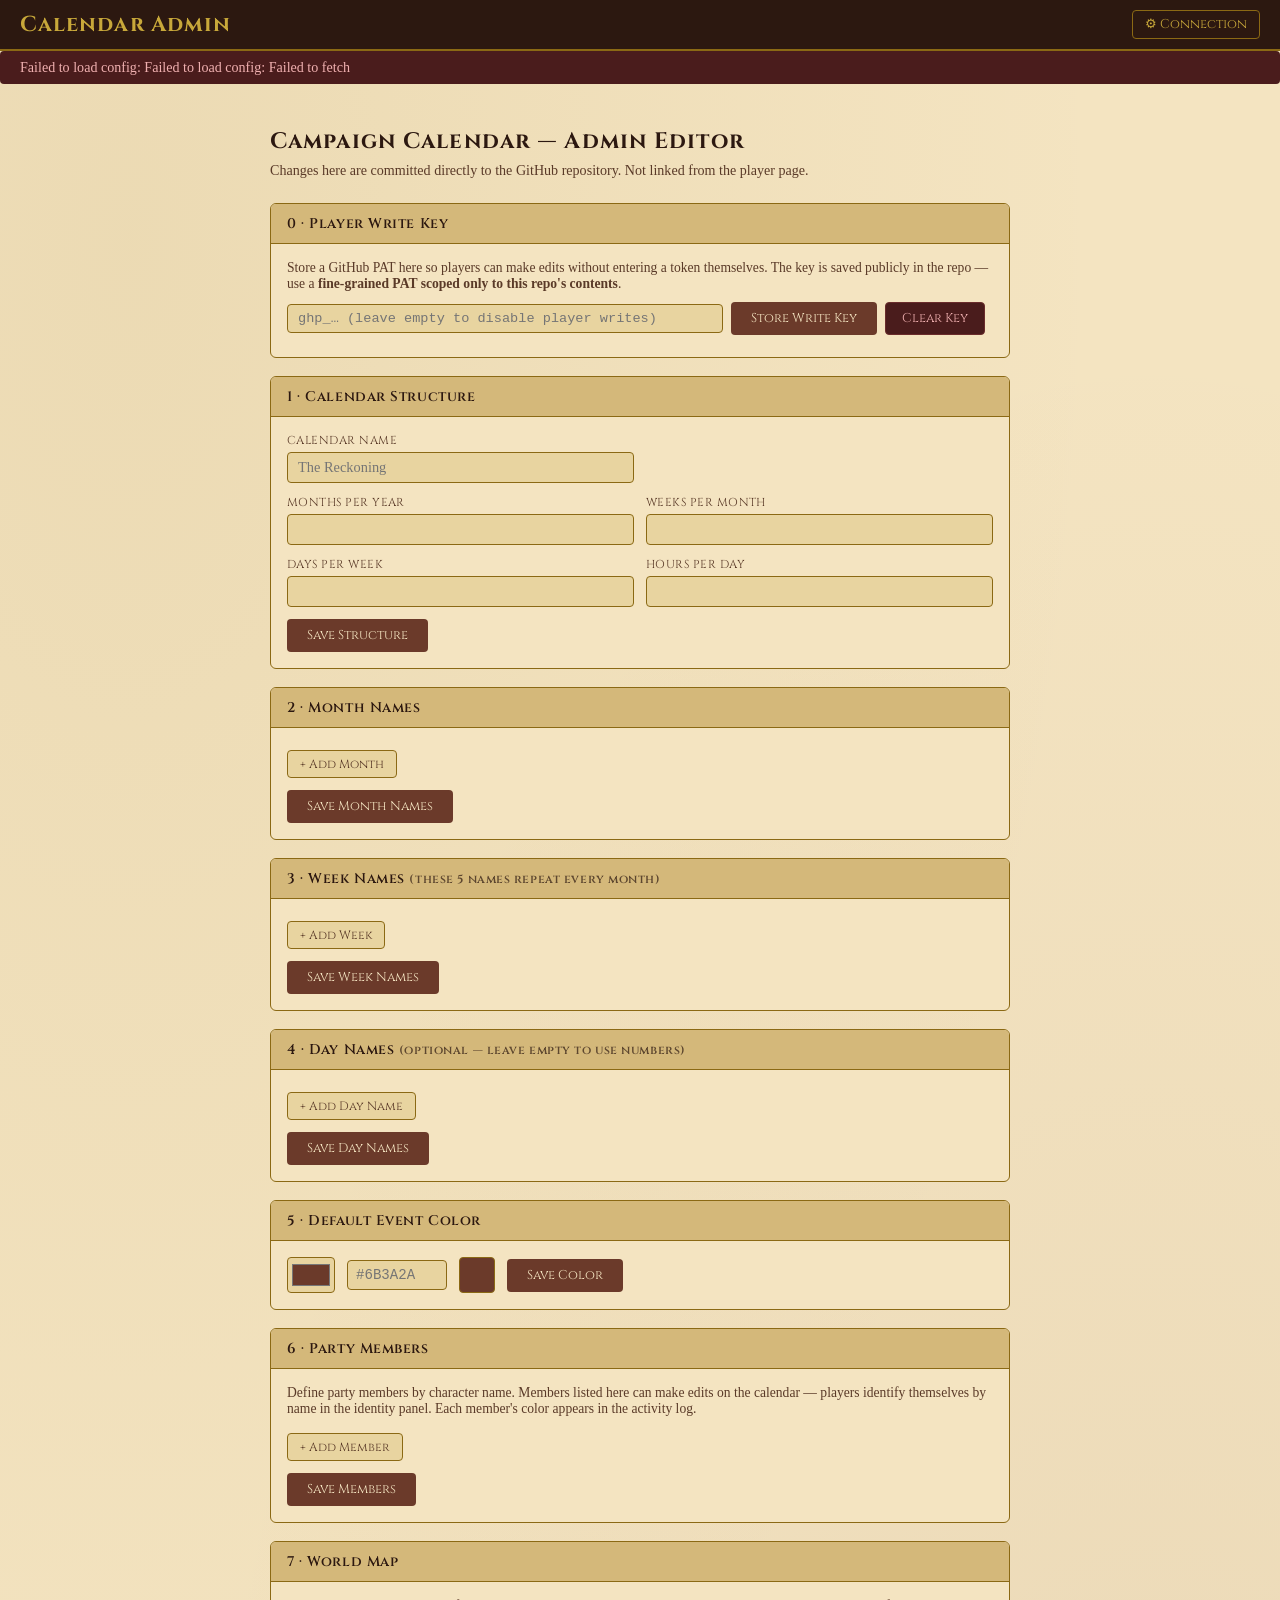
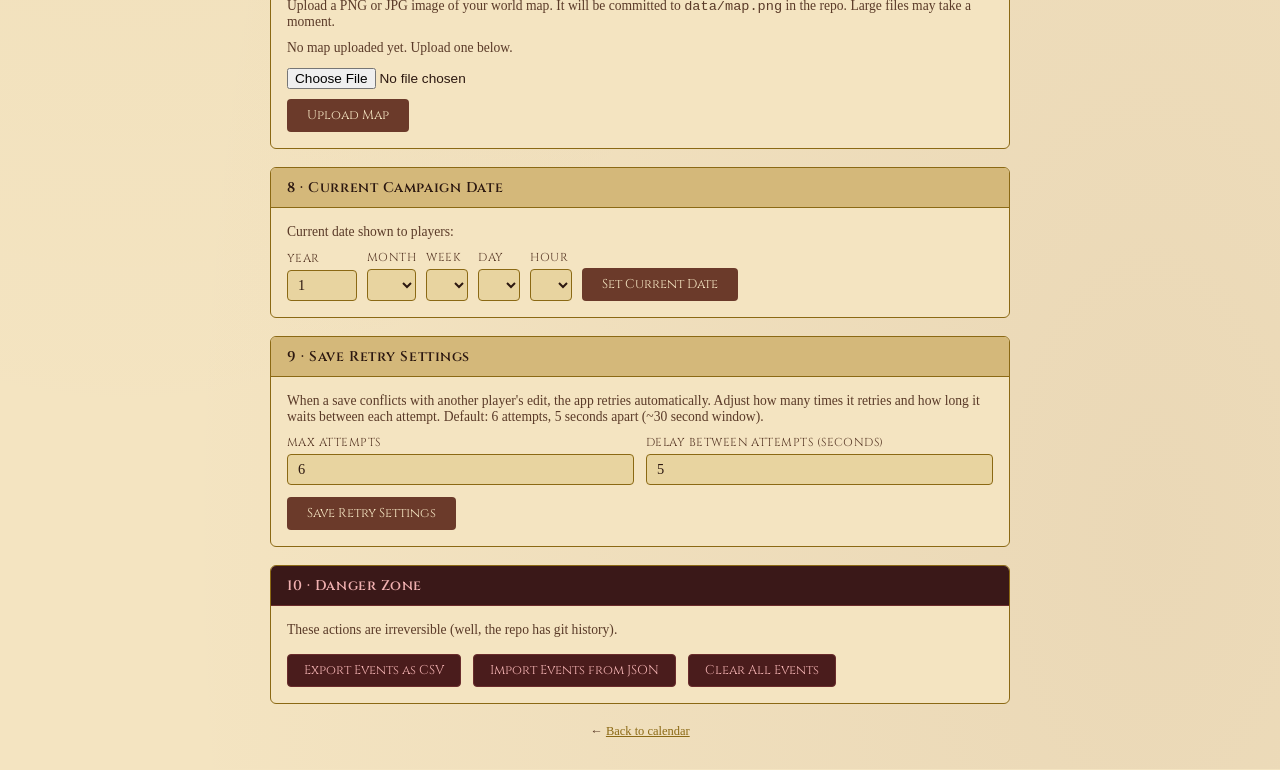
==== commit af3903c5: "feat: retry-on-409 write queue with per-operation merge functions Adds automatic conflict resolution" ====
--- a/admin.html
+++ b/admin.html
@@ -178,9 +178,32 @@
     </div>
   </div>
 
-  <!-- ── 9. Danger Zone ───────────────────────────────────── -->
+  <!-- ── 9. Save Retry Settings ──────────────────────────────── -->
+  <div class="admin-section">
+    <div class="admin-section-title">9 · Save Retry Settings</div>
+    <div class="admin-section-body">
+      <p style="font-size:.85rem;color:var(--ink-light);margin-bottom:10px">
+        When a save conflicts with another player's edit, the app retries automatically.
+        Adjust how many times it retries and how long it waits between each attempt.
+        Default: 6 attempts, 5 seconds apart (~30 second window).
+      </p>
+      <div class="admin-grid-2">
+        <div class="admin-field">
+          <label>Max Attempts</label>
+          <input id="cfg-retryAttempts" type="number" min="1" max="20" value="6">
+        </div>
+        <div class="admin-field">
+          <label>Delay Between Attempts (seconds)</label>
+          <input id="cfg-retryDelaySec" type="number" min="1" max="60" value="5">
+        </div>
+      </div>
+      <button class="admin-save-btn" id="save-retry-btn">Save Retry Settings</button>
+    </div>
+  </div>
+
+  <!-- ── 10. Danger Zone ──────────────────────────────────────── -->
   <div class="admin-section danger-zone">
-    <div class="admin-section-title">9 · Danger Zone</div>
+    <div class="admin-section-title">10 · Danger Zone</div>
     <div class="admin-section-body">
       <p style="font-size:.85rem;color:var(--ink-light);margin-bottom:10px">These actions are irreversible (well, the repo has git history).</p>
       <button class="danger-btn" id="export-csv-btn">Export Events as CSV</button>
@@ -255,6 +278,9 @@
   updateCurrentDateDisplay();
   loadWriteKeyStatus();
 
+  document.getElementById('cfg-retryAttempts').value = CFG.retryAttempts ?? 6;
+  document.getElementById('cfg-retryDelaySec').value = (CFG.retryDelayMs ?? 5000) / 1000;
+
   const mapUrl = `https://raw.githubusercontent.com/${REPO_OWNER}/${REPO_NAME}/main/data/map.png?t=${Date.now()}`;
   const img = document.getElementById('map-preview');
   img.onload = () => { img.style.display = 'block'; document.getElementById('map-preview-none').style.display = 'none'; };
@@ -539,6 +565,13 @@
 
 document.getElementById('save-color-btn').addEventListener('click', () => {
   saveConfig({ defaultEventColor: document.getElementById('cfg-defaultEventColorHex').value || '#6B3A2A' }, 'Default color saved!');
+});
+
+document.getElementById('save-retry-btn').addEventListener('click', () => {
+  saveConfig({
+    retryAttempts: +document.getElementById('cfg-retryAttempts').value,
+    retryDelayMs:  +document.getElementById('cfg-retryDelaySec').value * 1000
+  }, 'Retry settings saved!');
 });
 
 /* ── Map upload ─────────────────────────────────────────────── */
--- a/css/style.css
+++ b/css/style.css
@@ -46,6 +46,16 @@
   flex: 1;
   min-width: 160px;
 }
+
+#save-status {
+  display: none;
+  font-size: 0.78rem;
+  font-style: italic;
+  opacity: 0.7;
+  color: var(--gold-light);
+  white-space: nowrap;
+}
+#save-status.visible { display: inline; }
 
 .tab-nav { display: flex; gap: 4px; }
 
